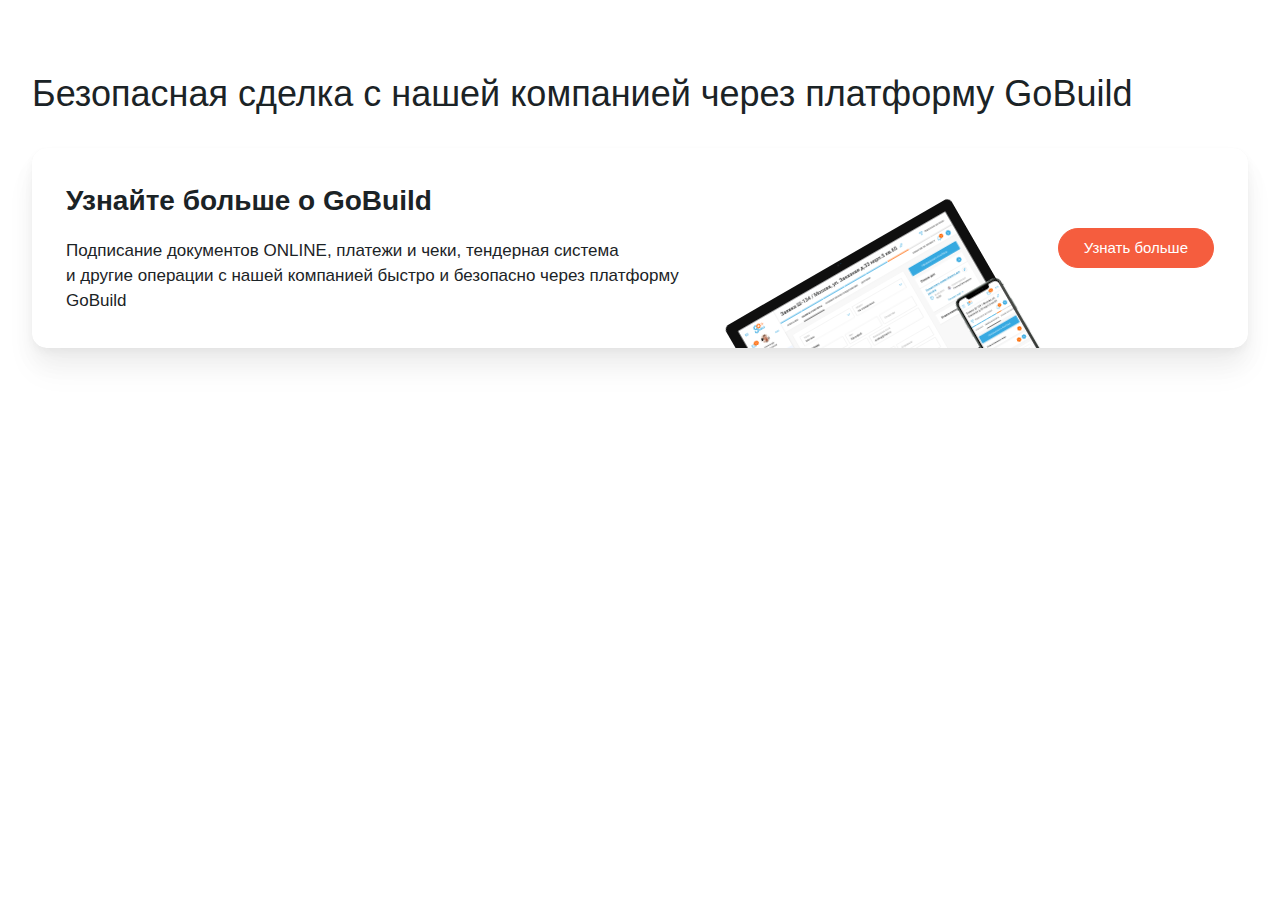
==== secure-transaction-block.html @ dac227fa "ver-0" ====
<!DOCTYPE html>
<html lang="ru">
<head>
	<meta charset="utf-8">
	<meta name="viewport" content="width=device-width, initial-scale=1">	
    <link rel="stylesheet" href="style/rf/default.css">	
	<link rel="stylesheet" href="style/rf/style.css">	
	<title></title>
</head>
<body>
	<div class="main">
        <div class="inner">
            <!-- Безопасная сделка. Блок для главной страницы -->
            <section class="secure-transaction">
                <h2>Безопасная сделка с нашей компанией через платформу GoBuild</h2>
                <div class="secure-transaction-list shadowed">
                    <div>
                        <h3>Узнайте больше о GoBuild</h3>
                        <div class="secure-transaction-list-text">
                            Подписание документов ONLINE, платежи и чеки, тендерная система и другие операции с нашей компанией быстро и безопасно через платформу GoBuild
                        </div>
                    </div>
                    <div class="secure-transaction-list__img"></div>
                    <a class="secure-transaction-list__button button button-40" href="#calc">Узнать больше</a>
                </div>
             </section>             
        </div>
    </div>  
</body>
</html>
---- style/rf/default.css ----
/* # sourceMappingURL=reset.css.map */

html, body, div, span, object, iframe, h1, h2, h3, h4, h5, h6, p, blockquote, pre, abbr, address, cite, code, del, dfn, em, img, ins, kbd, q, samp, small, strong, var, b, i, dl, dt, dd, ol, ul, li, fieldset, form, label, legend, table, caption, tbody, tfoot, thead, tr, th, td, article, aside, canvas, details, figcaption, figure, footer, header, hgroup, menu, nav, section, summary, time, mark, audio, video {
  margin: 0;
  padding: 0;
  border: 0;
  outline: 0;
  font-size: 100%;
  vertical-align: baseline;
  background: transparent;
  box-sizing: border-box;
}

article, aside, details, figcaption, figure, footer, header, hgroup, menu, nav, section {
  display: block;
}

input[type="button"] {
   -webkit-appearance:none;
   appearance: none;
}

nav ul {
  list-style: none;
}

blockquote, q {
  quotes: none;
}

blockquote:before, blockquote:after, q:before, q:after {
  content: "";
  content: none;
}

a {
  margin: 0;
  padding: 0;
  font-size: 100%;
  vertical-align: baseline;
  background: transparent;
}

ins {
  background-color: #ff9;
  color: #000;
  text-decoration: none;
}

mark {
  background-color: #ff9;
  color: #000;
  font-style: italic;
  font-weight: bold;
}

del {
  text-decoration: line-through;
}

abbr[title], dfn[title] {
  border-bottom: 1px dotted;
  cursor: help;
}

table {
  border-collapse: collapse;
  border-spacing: 0;
}

hr {
  display: block;
  height: 1px;
  border: 0;
  border-top: 1px solid #cccccc;
  margin: 1em 0;
  padding: 0;
}

input, select {
  vertical-align: middle;
}

/*# sourceMappingURL=reset.css.map */
@font-face {
  font-family: "Gilroy";
  src: url("fonts/Gilroy-ExtraBold.eot");
  src: local("Gilroy ExtraBold"), local("Gilroy-ExtraBold"), url("fonts/Gilroy-ExtraBold.eot?#iefix") format("embedded-opentype"), url("fonts/Gilroy-ExtraBold.woff") format("woff"), url("fonts/Gilroy-ExtraBold.ttf") format("truetype");
  font-weight: 800;
  font-style: normal;
}
@font-face {
  font-family: "Gilroy";
  src: url("fonts/Gilroy-Heavy.eot");
  src: local("Gilroy Heavy"), local("Gilroy-Heavy"), url("fonts/Gilroy-Heavy.eot?#iefix") format("embedded-opentype"), url("fonts/Gilroy-Heavy.woff") format("woff"), url("fonts/Gilroy-Heavy.ttf") format("truetype");
  font-weight: 900;
  font-style: normal;
}
@font-face {
  font-family: "Gilroy";
  src: url("fonts/Gilroy-LightItalic.eot");
  src: local("Gilroy Light Italic"), local("Gilroy-LightItalic"), url("fonts/Gilroy-LightItalic.eot?#iefix") format("embedded-opentype"), url("fonts/Gilroy-LightItalic.woff") format("woff"), url("fonts/Gilroy-LightItalic.ttf") format("truetype");
  font-weight: 300;
  font-style: italic;
}
@font-face {
  font-family: "Gilroy";
  src: url("fonts/Gilroy-ThinItalic.eot");
  src: local("Gilroy Thin Italic"), local("Gilroy-ThinItalic"), url("fonts/Gilroy-ThinItalic.eot?#iefix") format("embedded-opentype"), url("fonts/Gilroy-ThinItalic.woff") format("woff"), url("fonts/Gilroy-ThinItalic.ttf") format("truetype");
  font-weight: 100;
  font-style: italic;
}
@font-face {
  font-family: "Gilroy";
  src: url("fonts/Gilroy-BlackItalic.eot");
  src: local("Gilroy Black Italic"), local("Gilroy-BlackItalic"), url("fonts/Gilroy-BlackItalic.eot?#iefix") format("embedded-opentype"), url("fonts/Gilroy-BlackItalic.woff") format("woff"), url("fonts/Gilroy-BlackItalic.ttf") format("truetype");
  font-weight: 900;
  font-style: italic;
}
@font-face {
  font-family: "Gilroy";
  src: url("fonts/Gilroy-BoldItalic.eot");
  src: local("Gilroy Bold Italic"), local("Gilroy-BoldItalic"), url("fonts/Gilroy-BoldItalic.eot?#iefix") format("embedded-opentype"), url("fonts/Gilroy-BoldItalic.woff") format("woff"), url("fonts/Gilroy-BoldItalic.ttf") format("truetype");
  font-weight: bold;
  font-style: italic;
}
@font-face {
  font-family: "Gilroy";
  src: url("fonts/Gilroy-SemiBold.eot");
  src: local("Gilroy SemiBold"), local("Gilroy-SemiBold"), url("fonts/Gilroy-SemiBold.eot?#iefix") format("embedded-opentype"), url("fonts/Gilroy-SemiBold.woff") format("woff"), url("fonts/Gilroy-SemiBold.ttf") format("truetype");
  font-weight: 600;
  font-style: normal;
}
@font-face {
  font-family: "Gilroy";
  src: url("fonts/Gilroy-UltraLightItalic.eot");
  src: local("Gilroy UltraLight Italic"), local("Gilroy-UltraLightItalic"), url("fonts/Gilroy-UltraLightItalic.eot?#iefix") format("embedded-opentype"), url("fonts/Gilroy-UltraLightItalic.woff") format("woff"), url("fonts/Gilroy-UltraLightItalic.ttf") format("truetype");
  font-weight: 200;
  font-style: italic;
}
@font-face {
  font-family: "Gilroy";
  src: url("fonts/Gilroy-SemiBoldItalic.eot");
  src: local("Gilroy SemiBold Italic"), local("Gilroy-SemiBoldItalic"), url("fonts/Gilroy-SemiBoldItalic.eot?#iefix") format("embedded-opentype"), url("fonts/Gilroy-SemiBoldItalic.woff") format("woff"), url("fonts/Gilroy-SemiBoldItalic.ttf") format("truetype");
  font-weight: 600;
  font-style: italic;
}
@font-face {
  font-family: "Gilroy";
  src: url("fonts/Gilroy-Light.eot");
  src: local("Gilroy Light"), local("Gilroy-Light"), url("fonts/Gilroy-Light.eot?#iefix") format("embedded-opentype"), url("fonts/Gilroy-Light.woff") format("woff"), url("fonts/Gilroy-Light.ttf") format("truetype");
  font-weight: 300;
  font-style: normal;
}
@font-face {
  font-family: "Gilroy";
  src: url("fonts/Gilroy-MediumItalic.eot");
  src: local("Gilroy Medium Italic"), local("Gilroy-MediumItalic"), url("fonts/Gilroy-MediumItalic.eot?#iefix") format("embedded-opentype"), url("fonts/Gilroy-MediumItalic.woff") format("woff"), url("fonts/Gilroy-MediumItalic.ttf") format("truetype");
  font-weight: 500;
  font-style: italic;
}
@font-face {
  font-family: "Gilroy";
  src: url("fonts/Gilroy-ExtraBoldItalic.eot");
  src: local("Gilroy ExtraBold Italic"), local("Gilroy-ExtraBoldItalic"), url("fonts/Gilroy-ExtraBoldItalic.eot?#iefix") format("embedded-opentype"), url("fonts/Gilroy-ExtraBoldItalic.woff") format("woff"), url("fonts/Gilroy-ExtraBoldItalic.ttf") format("truetype");
  font-weight: 800;
  font-style: italic;
}
@font-face {
  font-family: "Gilroy";
  src: url("fonts/Gilroy-Regular.eot");
  src: local("Gilroy Regular"), local("Gilroy-Regular"), url("fonts/Gilroy-Regular.eot?#iefix") format("embedded-opentype"), url("fonts/Gilroy-Regular.woff") format("woff"), url("fonts/Gilroy-Regular.ttf") format("truetype");
  font-weight: normal;
  font-style: normal;
}
@font-face {
  font-family: "Gilroy";
  src: url("fonts/Gilroy-HeavyItalic.eot");
  src: local("Gilroy Heavy Italic"), local("Gilroy-HeavyItalic"), url("fonts/Gilroy-HeavyItalic.eot?#iefix") format("embedded-opentype"), url("fonts/Gilroy-HeavyItalic.woff") format("woff"), url("fonts/Gilroy-HeavyItalic.ttf") format("truetype");
  font-weight: 900;
  font-style: italic;
}
@font-face {
  font-family: "Gilroy";
  src: url("fonts/Gilroy-Medium.eot");
  src: local("Gilroy Medium"), local("Gilroy-Medium"), url("fonts/Gilroy-Medium.eot?#iefix") format("embedded-opentype"), url("fonts/Gilroy-Medium.woff") format("woff"), url("fonts/Gilroy-Medium.ttf") format("truetype");
  font-weight: 500;
  font-style: normal;
}
@font-face {
  font-family: "Gilroy";
  src: url("fonts/Gilroy-RegularItalic.eot");
  src: local("Gilroy Regular Italic"), local("Gilroy-RegularItalic"), url("fonts/Gilroy-RegularItalic.eot?#iefix") format("embedded-opentype"), url("fonts/Gilroy-RegularItalic.woff") format("woff"), url("fonts/Gilroy-RegularItalic.ttf") format("truetype");
  font-weight: normal;
  font-style: italic;
}
@font-face {
  font-family: "Gilroy";
  src: url("fonts/Gilroy-UltraLight.eot");
  src: local("Gilroy UltraLight"), local("Gilroy-UltraLight"), url("fonts/Gilroy-UltraLight.eot?#iefix") format("embedded-opentype"), url("fonts/Gilroy-UltraLight.woff") format("woff"), url("fonts/Gilroy-UltraLight.ttf") format("truetype");
  font-weight: 200;
  font-style: normal;
}
@font-face {
  font-family: "Gilroy";
  src: url("fonts/Gilroy-Bold.eot");
  src: local("Gilroy Bold"), local("Gilroy-Bold"), url("fonts/Gilroy-Bold.eot?#iefix") format("embedded-opentype"), url("fonts/Gilroy-Bold.woff") format("woff"), url("fonts/Gilroy-Bold.ttf") format("truetype");
  font-weight: bold;
  font-style: normal;
}
@font-face {
  font-family: "Gilroy";
  src: url("fonts/Gilroy-Thin.eot");
  src: local("Gilroy Thin"), local("Gilroy-Thin"), url("fonts/Gilroy-Thin.eot?#iefix") format("embedded-opentype"), url("fonts/Gilroy-Thin.woff") format("woff"), url("fonts/Gilroy-Thin.ttf") format("truetype");
  font-weight: 100;
  font-style: normal;
}
@font-face {
  font-family: "Gilroy";
  src: url("fonts/Gilroy-Black.eot");
  src: local("Gilroy Black"), local("Gilroy-Black"), url("fonts/Gilroy-Black.eot?#iefix") format("embedded-opentype"), url("fonts/Gilroy-Black.woff") format("woff"), url("fonts/Gilroy-Black.ttf") format("truetype");
  font-weight: 900;
  font-style: normal;
}
.t-arrow-down {
  cursor: pointer;
}
.t-arrow-down:after {
  content: url("images/arrow-down.svg");
  margin-left: 8px;
  position: relative;
  top: -1px;
  display: inline-block;
  zoom: 1;
  *display: inline;
  transition: 0.4s;
}
.t-arrow-down:hover:after {
  transform: rotate(180deg);
  top: 1px;
}

body,
html {
  height: 100%;
  background: #fff;
  font-family: "Gilroy", Arial, sans-serif;
  font-weight: 500;
  font-size: 17px;
  line-height: 25px;
  color: #1B2326;
  min-width: 360px;
}
@media (max-width: 767px) {
  body,
html {
    font-size: 15px;
    line-height: 25px;
  }
}

html {
  height: 100%;
}

body {
  display: flex;
  flex-direction: column;
  height: 100%;
}

p {
  margin-bottom: 15px;
}

svg {
  display: inline-block;
  width: 30px;
  height: 30px;
  vertical-align: middle;
}

input,
textarea {
  padding: 19px 15px;
  border-radius: 4px;
}

input[type=text],
input[type=email],
input[type=tel],
input[type=password],
textarea {
  padding: 12px 0 17px 0;
  font-family: "Gilroy", Arial, sans-serif;
  font-weight: 500;
  font-size: 17px;
  line-height: 25px;
  border: 0;
  border-bottom: 1px solid #E2E2E2;
  box-sizing: border-box;
  background: transparent;
  border-radius: 0;
  outline: none;
}
@media (max-width: 767px) {
  input[type=text],
input[type=email],
input[type=tel],
input[type=password],
textarea {
    font-size: 15px;
  }
}
input[type=text]:focus,
input[type=email]:focus,
input[type=tel]:focus,
input[type=password]:focus,
textarea:focus {
  border-color: #72CFEC;
}
input[type=text].dirty,
input[type=email].dirty,
input[type=tel].dirty,
input[type=password].dirty,
textarea.dirty {
  padding-top: 23px;
  padding-bottom: 6px;
}
@media (max-width: 767px) {
  input[type=text].dirty,
input[type=email].dirty,
input[type=tel].dirty,
input[type=password].dirty,
textarea.dirty {
    padding-top: 26px;
    padding-bottom: 7px;
  }
}

input::-webkit-input-placeholder,
textarea::-webkit-input-placeholder {
  opacity: 0.7;
}

input:-moz-placeholder,
textarea:-moz-placeholder {
  opacity: 0.7;
}

a {
  transition: 0.4s;
  text-decoration: none;
  color: #2B2E33;
}
a:hover {
  text-decoration: none;
  color: #0F6986;
}

svg {
  transition: 0.4s;
}

h2, h1 {
  font-weight: 500;
  font-size: 36px;
  line-height: 48px;
}

h1 {
  margin-bottom: 40px;
}
@media (max-width: 1023px) {
  h1 {
    font-size: 28px;
    line-height: 35px;
    margin-bottom: 20px;
  }
}
@media (max-width: 767px) {
  h1 {
    font-weight: 600;
    font-size: 20px;
    line-height: 30px;
    margin-bottom: 20px;
  }
}

h2 {
  margin-bottom: 30px;
}
@media (max-width: 1023px) {
  h2 {
    font-weight: 400;
    font-size: 28px;
    line-height: 35px;
  }
}
@media (max-width: 767px) {
  h2 {
    font-weight: 600;
    font-size: 20px;
    line-height: 30px;
    margin-bottom: 15px;
  }
}

h3 {
  font-size: 28px;
  line-height: 35px;
  font-weight: 600;
  margin-bottom: 20px;
}
@media (max-width: 1023px) {
  h3 {
    font-size: 20px;
    line-height: 35px;
  }
}
@media (max-width: 767px) {
  h3 {
    font-size: 18px;
    line-height: 25px;
    margin-bottom: 10px;
  }
}

strong {
  font-weight: 500;
}

label {
  cursor: pointer;
}

.radio-block {
  float: left;
  width: 50%;
  box-sizing: border-box;
}
.radio-block input,
.radio-block .radioArea {
  display: none;
}
.radio-block label {
  background: #FFFFFF;
  border: 1px solid #E6E6E6;
  box-sizing: border-box;
  height: 55px;
  display: block;
  padding: 10px 30px;
}
.radio-block:first-child label {
  -webkit-border-radius: 100px 0 0 100px;
  -moz-border-radius: 100px 0 0 100px;
  -ms-border-radius: 100px 0 0 100px;
  border-radius: 100px 0 0 100px;
  border-right: 0;
}
.radio-block:last-child label {
  -webkit-border-radius: 0 100px 100px 0;
  -moz-border-radius: 0 100px 100px 0;
  -ms-border-radius: 0 100px 100px 0;
  border-radius: 0 100px 100px 0;
}
section {
  margin: 90px 0;
}
@media (max-width: 1379px) {
  section {
    margin: 70px 0;
  }
}
@media (max-width: 1023px) {
  section {
    margin: 50px 0;
  }
}
@media (max-width: 767px) {
  section {
    margin: 40px 0;
  }
}

.icon:before {
  content: "";
  display: inline-block;
  width: 10px;
  height: 20px;
  background-repeat: no-repeat;
  background-position: left center;
}

.icon-svg {
  fill: #0F6986;
}
.icon-svg__soc {
  width: 25px;
  height: 25px;
}
.icon-svg__soc-tg:hover {
  fill: #25a3e1;
}
.icon-svg__soc-wa:hover {
  fill: #0fca6d;
}
.icon-svg__cab {
  width: 18px;
  height: 19px;
  margin-right: 12px;
}
.icon-svg__phone {
  width: 20px;
  height: 18px;
  margin-right: 7px;
}
.icon-svg__check {
  width: 20px;
  height: 16px;
}
.icon-svg__close {
  width: 20px;
  height: 20px;
}
.icon-svg__burger {
  width: 30px;
  height: 18px;
}

.icon-more {
  stroke: #0F6986;
  width: 14px;
  height: 10px;
  margin-left: 10px;
  vertical-align: inherit;
}

.icon-menu:after {
  content: "";
  display: inline-block;
  width: 10px;
  height: 6px;
  margin-left: 10px;
  transition: 0.4s;
  background-image: url("data:image/svg+xml;charset=UTF-8,%3csvg width='10' height='6' viewBox='0 0 10 6' fill='none' xmlns='http://www.w3.org/2000/svg'%3e%3cpath d='M1 1L5 5L9 1' stroke='%232B2E33' stroke-width='2' stroke-linecap='round' stroke-linejoin='round'/%3e%3c/svg%3e ");
  vertical-align: middle;
}
.icon-menu:hover:after {
  transform: rotate(180deg);
  background-image: url("data:image/svg+xml;charset=UTF-8,%3csvg width='10' height='6' viewBox='0 0 10 6' fill='none' xmlns='http://www.w3.org/2000/svg'%3e%3cpath d='M1 1L5 5L9 1' stroke='%230F6986' stroke-width='2' stroke-linecap='round' stroke-linejoin='round'/%3e%3c/svg%3e ");
}

.icon-norma-4 {
  height: 23px;
}
.icon-norma-5 {
  height: 18px;
}
.icon-norma-8 {
  height: 23px;
}

/*all*/
.outtaHere {
  position: absolute;
  left: -3000px;
}



.form-list .outtaHere[type="checkbox"], .outtaHere[type="checkbox"], .form-list .outtaHere[type="radio"], .outtaHere[type="radio"] {
    position: absolute;
    z-index: -10;
    left: 0;
    width: 10px;
    padding:0;
    -webkit-appearance:none;
    appearance: none;
}


    

span.left, span.center, .selectArea a, .checkboxArea, .radioArea {
  display: inline-block;
  *display: inline;
  zoom: 1;
  vertical-align: top;
  box-sizing: border-box;
}

/*select*/
.selectArea {
  display: inline-block;
  zoom: 1;
  *display: inline;
  text-align: center;
  color: #4a4a4a;
  position: relative;
  font-size: 15px;
  background: #ffffff;
  border: solid 1px #e6e6e6;
  border-radius: 3px;
  min-width: 100px;
}

a.selectButton, span.left {
  height: 27px;
  position: absolute;
  top: 0;
}

a.selectButton {
  width: 18px;
  height: 100%;
  right: 14px;
  background: url(images/select.svg) no-repeat center center;
}

.bt {
  text-align: left;
  cursor: pointer;
  line-height: 19px;
  padding: 32px 16px 7px 16px;
  font-size: 14px;
  border-radius: 4px;
}
@media (max-width: 767px) {
  .bt {
    padding-top: 25px;
    padding-bottom: 6px;
    font-size: 13px;
    color: #1B2326;
  }
}

/*option*/
.optionsDivVisible {
  z-index: 999;
}

.select-center {
  box-shadow: 0px 7px 10px 0px rgba(0, 0, 0, 0.2);
  font-size: 15px;
  padding: 10px 3px 5px 3px;
  background: #fff;
  -webkit-border-radius: 3px;
  -moz-border-radius: 3px;
  -ms-border-radius: 3px;
  border-radius: 3px;
}
.select-center ul {
  padding: 0;
}
.select-center ul > li {
  padding: 3px 17px;
  margin-bottom: 5px;
}
@media (max-width: 767px) {
  .select-center ul > li {
    padding: 3px 10px;
    font-size: 13px;
  }
}
.select-center ul > li:before {
  content: "";
  display: none;
}

.select-center a {
  line-height: 18px;
  color: #2a2a2a;
  text-decoration: none;
  display: block;
}

.select-center a:hover {
  color: #008ac1;
}

.radioArea, .checkboxArea {
  width: 20px;
  cursor: pointer;
  background: #fff;
  margin-right: 10px;
}

/*checkbox*/
.checkboxArea {
  height: 20px;
  width: 20px;
  border: 1px solid #DAD8D8;
  background-color: #fff;
  box-sizing: border-box;
  -webkit-border-radius: 2px;
  -moz-border-radius: 2px;
  -ms-border-radius: 2px;
  border-radius: 2px;
}

.checkboxAreaChecked {
  position: relative;
  background-image: url("images/check.svg");
  background-position: 50% 50%;
  background-repeat: no-repeat;
  border: 0;
}

/*radio*/
.radioArea {
  width: 20px;
  height: 20px;
  border-radius: 100%;
  border: 1px solid #DADADA;
}

.radioAreaChecked {
  position: relative;
  border: solid 6px #1465C8;
}

.wrapper {
  width: 100%;
  display: flex;
  flex-direction: column;
  height: 100%;
}

.inner {
  width: 100%;
  margin: 0 auto;
  padding: 0 75px;
  box-sizing: border-box;
  max-width: 1440px;
}
@media (max-width: 1379px) {
  .inner {
    padding: 0 32px;
  }
}
@media (max-width: 1023px) {
  .inner {
    padding: 0 28px;
  }
}
@media (max-width: 767px) {
  .inner {
    padding: 0 20px;
  }
}

.inner-wide {
  width: 100%;
  max-width: 1600px;
  margin: 0 auto;
  position: relative;
  padding: 0;
}

.inner-narrow {
  width: 85%;
  min-width: 1000px;
}

.inner-full {
  max-width: 10000px;
  padding: 0 35px;
}

.inner-slim {
  max-width: 630px;
  padding: 0;
}

.inner-primary {
  padding-top: 11px;
  padding-bottom: 50px;
}

.main {
  flex: 1 0 auto;
}

footer {
  flex: 0 0 auto;
}

.overlay {
  position: fixed;
  top: 0;
  left: 0;
  bottom: 0;
  right: 0;
  background-color: rgba(0, 0, 0, 0.3);
  text-align: center;
  display: none;
  z-index: 10;
}
.overlay .l-flex {
  height: 100%;
  width: 100%;
}
.overlay-callback .popup {
  width: 500px;
}

.popup {
  max-height: 90%;
  overflow-y: auto;
}

.popup {
  text-align: left;
  background: #fff;
  max-width: 100%;
  box-shadow: 0px 16px 24px rgba(0, 0, 0, 0.06), 0px 2px 6px rgba(0, 0, 0, 0.04), 0px 0px 2px rgba(0, 0, 0, 0.05);
  border-radius: 10px;
  position: relative;
  width: 886px;
}
@media (max-width: 1023px) {
  .popup {
    max-width: 90%;
  }
}
.popup-header {
  font-weight: 700;
  font-size: 23px;
  line-height: 30px;
  padding: 28px 40px;
}
@media (max-width: 767px) {
  .popup-header {
    padding: 15px 20px;
    font-size: 16px;
  }
}
.popup-close {
  position: absolute;
  right: 14px;
  top: 14px;
}
.popup-body {
  padding: 4px 30px 35px 30px;
}
.popup-body_nopadding {
  padding: 0;
}

.l-nols {
  padding: 0;
  margin: 0;
  list-style: none;
}
.l-nols li:before {
  display: none;
  content: "";
  padding: 0;
}

.l-horizontal > * {
  display: inline-block;
  zoom: 1;
  *display: inline;
  padding: 0 20px 0 0;
  margin: 0;
}

.l-right {
  float: right;
}
.l-right :last-child {
  padding-right: 0;
}

.l-left > :first-child {
  padding-left: 0;
}

.l-grid {
  display: grid;
}

.l-table,
.l-preparent-table > * > * > * {
  display: table;
}
.l-table > *,
.l-preparent-table > * > * > * > * {
  display: table-cell;
  vertical-align: middle;
}

.l-table-with-rows {
  display: table;
  width: 100%;
}
.l-table-with-rows > div {
  display: table-row;
}
.l-table-with-rows > div > * {
  display: table-cell;
}

.l-w100 {
  width: 100%;
}

.l-expand li {
  position: relative;
}
.l-expand > li > ul {
  display: none;
  position: absolute;
  z-index: 1000;
}
.l-expand > li:hover > ul {
  display: block;
}

.l-grid > *.l-w100 {
  width: 100%;
}

.l-grid > *.l-w50 {
  width: 50%;
}

.l-grid > *.l-w33 {
  width: 33.33%;
}

.l-grid > *.l-w25 {
  width: 25%;
}

.l-2-col {
  display: grid;
  grid-template-columns: repeat(2, 1fr);
}

.l-2-col .l-w100 {
  grid-column: 1 / 3;
}

.l-3-col {
  display: grid;
  grid-template-columns: repeat(3, 1fr);
}

.l-3-col .l-w100 {
  grid-column: 1 / 4;
}

.l-4-col {
  display: grid;
  grid-template-columns: repeat(4, 1fr);
}

.l-4-col .l-w100 {
  grid-column: 1 / 5;
}

.l-5-col {
  display: grid;
  grid-template-columns: repeat(5, 1fr);
}

.l-5-col  .l-w100 {
  display: grid;
  grid-column: 1 / 6;
}

@media (max-width: 767px) {
  .l-2-col, .l-3-col, .l-4-col, .l-5-col {
    grid-template-columns: 1fr;
  }


  .l-2-col .l-w100, .l-3-col .l-w100, .l-4-col .l-w100, .l-5-col .l-w100 {
     grid-column: 1 / 2;
  }

}
.l-vertical-fix {
  display: inline-block;
  zoom: 1;
  *display: inline;
  height: 100%;
  width: 0px;
  vertical-align: middle;
}

.l-center {
  text-align: center;
}

.l-ovf {
  overflow: hidden;
}

.l-clr {
  clear: both;
}

.l-h1 {
  height: 1px;
}

.l-tabs {
  font-size: 0;
}
.l-tabs > li {
  font-size: 15px;
  display: inline-block;
  zoom: 1;
  *display: inline;
  margin: 0;
}

.tab-content {
  display: none;
}

.tab-content-active {
  display: block;
}

.l-nowrap {
  white-space: nowrap;
}

.l-w25 {
  width: 25%;
  padding-right: 10px;
}

.l-w35 {
  width: 35%;
  padding-right: 10px;
}

.l-top > * {
  vertical-align: top;
}

.l-abs {
  position: absolute;
}

.l-relative {
  position: relative;
}

.l-flex {
  display: -webkit-flex;
  -webkit-justify-content: center;
  -webkit-align-items: center;
  display: flex;
  justify-content: center;
  align-items: center;
}

.l-flex-left {
  -webkit-justify-content: left;
  justify-content: left;
}

.l-half {
  float: left;
  width: 50%;
  box-sizing: border-box;
}

.l-2-columns {
  -webkit-column-count: 2;
  -moz-column-count: 2;
  column-count: 2;
  -webkit-column-gap: 80px;
  -moz-column-gap: 80px;
  column-gap: 80px;
}
@media (max-width: 1550px) {
  .l-2-columns {
    -webkit-column-gap: 60px;
    -moz-column-gap: 60px;
    column-gap: 60px;
  }
}
@media (max-width: 1379px) {
  .l-2-columns {
    -webkit-column-gap: 40px;
    -moz-column-gap: 40px;
    column-gap: 40px;
  }
}
@media (max-width: 1023px) {
  .l-2-columns {
    -webkit-column-gap: 20px;
    -moz-column-gap: 20px;
    column-gap: 20px;
  }
}
@media (max-width: 767px) {
  .l-2-columns {
    -webkit-column-gap: 0px;
    -moz-column-gap: 0px;
    column-gap: 0px;
    -webkit-column-count: 1;
    -moz-column-count: 1;
    column-count: 1;
  }
}

.tablet-show,
.phone-show,
.full-only-inline {
  display: none;
}

@media (max-width: 1023px) {
  .tablet-show {
    display: block;
  }
}
@media (max-width: 767px) {
  .phone-show {
    display: inline-block;
    zoom: 1;
    *display: inline;
  }
}
.section {
  padding: 90px 0;
}
@media (max-width: 1379px) {
  .section {
    padding: 60px 0;
  }
}
@media (max-width: 767px) {
  .section {
    padding: 50px 0;
  }
}

.editor {
  margin: 10px 0;
}
.editor ul > li {
  margin-bottom: 10px;
}

.l-align-right {
  text-align: right;
}

.form-wrapper {
  margin-left: -10px;
}

.form-list {
  list-style: none;
  margin-bottom: 20px;
}
.form-list input,
.form-list textarea,
.form-list .selectArea {
  width: 100%;
}
.form-list > li {
  position: relative;
  margin-bottom: 10px;
}
.form-list .note {
  left: 0;
}

.shadowed {
  box-shadow: 0px 24px 32px rgba(0, 0, 0, 0.04), 0px 16px 24px rgba(0, 0, 0, 0.04), 0px 4px 8px rgba(0, 0, 0, 0.04), 0px 0px 1px rgba(0, 0, 0, 0.04);
  border-radius: 15px;
}

.white-popup {
  border-radius: 15px;
  box-shadow: 0px 24px 32px rgba(0, 0, 0, 0.04), 0px 16px 24px rgba(0, 0, 0, 0.04), 0px 4px 8px rgba(0, 0, 0, 0.04), 0px 0px 1px rgba(0, 0, 0, 0.04), 0px -6px 12px rgba(0, 0, 0, 0.04);
  position: absolute;
  transition: 0.4s;
  padding: 30px;
  z-index: 10;
  background: #fff;
  min-width: 200px;
  top: 100%;
  margin-top: 20px;
  list-style: none;
}
.white-popup:before {
  content: "";
  position: absolute;
  top: -20px;
  left: 30px;
  border: 10px solid transparent;
  border-bottom: 10px solid #fff;
}
.white-popup:after {
  content: "";
  position: absolute;
  top: -20px;
  left: 0;
  right: 0;
  height: 20px;
}

.note {
  position: absolute;
  font-size: 13px;
  color: #868686;
  top: 0px;
  left: 0;
}

.agreement {
  font-size: 13px;
  line-height: 20px;
  margin: 30px 0 0 0;
  padding-bottom: 10px;
  padding-left: 30px;
  position: relative;
}
.agreement a {
  text-decoration: solid underline rgba(0, 0, 0, 0.4);
}
.agreement a:hover {
  text-decoration: none;
}
.agreement .checkboxArea {
  position: absolute;
  left: 0px;
}

.checkbox {
  display: inline-block;
  margin-right: 25px;
  font-size: 15px;
  margin-bottom: 15px;
  position:relative;
}
.checkbox > label, .checkbox > .checkboxArea {
  vertical-align: middle;
}
@media (max-width: 1379px) {
  .checkbox {
    margin-right: 20px;
    margin-bottom: 10px;
  }
}

.video-wrapper iframe {
  width: 100%;
}

.arrow-list {
  list-style: none;
}
.arrow-list > li {
  padding-left: 20px;
  position: relative;
  margin-bottom: 5px;
}
.arrow-list > li:before {
  content: url("images/arrow.svg");
  display: block;
  width: 10px;
  height: 10px;
  position: absolute;
  left: 0;
  top: 1px;
}

.check-list > li:before, .text-cols .check-list > li:before {
  content: "";
  background-image: url("data:image/svg+xml;charset=UTF-8,%3csvg width='16' height='17' viewBox='0 0 16 17' fill='none' xmlns='http://www.w3.org/2000/svg'%3e%3cpath d='M1 10.8571L6.09091 16L15 7' stroke='%230F6986' stroke-width='2' stroke-linecap='round' stroke-linejoin='round'/%3e%3c/svg%3e ");
  width: 20px;
  height: 20px;
  background-color: transparent;
  background-repeat: no-repeat;
  top: 4px;
  left: 0px;
}

.button {
  line-height: 48px;
  font-size: 15px;
  color: #fff;
  background: #F55D3E;
  border: 1px solid #F55D3E;
  -webkit-border-radius: 30px;
  -moz-border-radius: 30px;
  -ms-border-radius: 30px;
  border-radius: 30px;
  text-decoration: none;
  cursor: pointer;
  padding: 0px 30px;
  text-align: center;
  box-sizing: border-box;
  display: inline-block;
  zoom: 1;
  *display: inline;
  outline: none;
  position: relative;
  transition: 0.4s;
}
.button:hover {
  color: #fff;
  background: #e14525;
  border: 1px solid #e14525;
  text-decoration: none;
}
.button-white {
  background-color: #fff;
  color: #333333;
  border-color: #fff;
}
.button-white:hover {
  background-color: #0F6986;
  border-color: #0F6986;
}
.button-transparent {
  border-color: #e2e2e2;
  background: #fff;
  color: #2B2E33;
}
.button-transparent:hover {
  background: #fff;
  border-color: #0F6986;
  color: #0F6986;
}
.button-blue {
  background: #72CFEC;
  border-color: #72CFEC;
  color: #fff;
}
.button-blue:hover {
  background: #0F6986;
  border-color: #0F6986;
  color: #fff;
}
.button-40 {
  padding: 0 25px;
  line-height: 38px;
  font-size: 15px;
}

/**
 * Owl Carousel v2.2.0
 * Copyright 2013-2016 David Deutsch
 * Licensed under MIT (https://github.com/OwlCarousel2/OwlCarousel2/blob/master/LICENSE)
 */
.owl-carousel, .owl-carousel .owl-item {
  -webkit-tap-highlight-color: transparent;
  position: relative;
}

.owl-carousel {
  display: none;
  width: 100%;
  z-index: 1;
}

.owl-carousel .owl-stage {
  position: relative;
  -ms-touch-action: pan-Y;
}

.owl-carousel .owl-stage:after {
  content: ".";
  display: block;
  clear: both;
  visibility: hidden;
  line-height: 0;
  height: 0;
}

.owl-carousel .owl-stage-outer {
  position: relative;
  overflow: hidden;
  -webkit-transform: translate3d(0, 0, 0);
}

.owl-carousel .owl-item {
  min-height: 1px;
  float: left;
  -webkit-backface-visibility: hidden;
  -webkit-touch-callout: none;
}

.owl-carousel .owl-dots.disabled, .owl-carousel .owl-nav.disabled {
  display: none;
}

.no-js .owl-carousel, .owl-carousel.owl-loaded {
  display: block;
}

.owl-carousel .owl-dot, .owl-carousel .owl-nav .owl-next, .owl-carousel .owl-nav .owl-prev {
  cursor: pointer;
  cursor: hand;
  -webkit-user-select: none;
  -khtml-user-select: none;
  -moz-user-select: none;
  -ms-user-select: none;
  user-select: none;
}

.owl-prev {
transform: scale(-1, 1);
}

.owl-carousel.owl-loading {
  opacity: 0;
  display: block;
}

.owl-carousel.owl-hidden {
  opacity: 0;
}

.owl-carousel.owl-refresh .owl-item {
  visibility: hidden;
}

.owl-carousel.owl-drag .owl-item {
  -webkit-user-select: none;
  -moz-user-select: none;
  -ms-user-select: none;
  user-select: none;
}

.owl-carousel.owl-grab {
  cursor: move;
  cursor: grab;
}

.owl-carousel.owl-rtl {
  direction: rtl;
}

.owl-carousel.owl-rtl .owl-item {
  float: right;
}

.owl-carousel .animated {
  -webkit-animation-duration: 1s;
  animation-duration: 1s;
  -webkit-animation-fill-mode: both;
  animation-fill-mode: both;
}

.owl-carousel .owl-animated-in {
  z-index: 0;
}

.owl-carousel .owl-animated-out {
  z-index: 1;
}

.owl-carousel .fadeOut {
  -webkit-animation-name: fadeOut;
  animation-name: fadeOut;
}

@-webkit-keyframes fadeOut {
  0% {
    opacity: 1;
  }
  100% {
    opacity: 0;
  }
}
@keyframes fadeOut {
  0% {
    opacity: 1;
  }
  100% {
    opacity: 0;
  }
}
.owl-height {
  transition: height 0.5s ease-in-out;
}

.owl-carousel .owl-item .owl-lazy {
  opacity: 0;
  transition: opacity 0.4s ease;
}

.owl-carousel .owl-item img.owl-lazy {
  -webkit-transform-style: preserve-3d;
  transform-style: preserve-3d;
}

.owl-carousel .owl-video-wrapper {
  position: relative;
  height: 100%;
  background: #000;
}

.owl-carousel .owl-video-play-icon {
  position: absolute;
  height: 80px;
  width: 80px;
  left: 50%;
  top: 50%;
  margin-left: -40px;
  margin-top: -40px;
  background: url(owl.video.play.png) no-repeat;
  cursor: pointer;
  z-index: 1;
  -webkit-backface-visibility: hidden;
  transition: -webkit-transform 0.1s ease;
  transition: transform 0.1s ease;
}

.owl-carousel .owl-video-play-icon:hover {
  -webkit-transform: scale(1.3, 1.3);
  -ms-transform: scale(1.3, 1.3);
  transform: scale(1.3, 1.3);
}

.owl-carousel .owl-video-playing .owl-video-play-icon, .owl-carousel .owl-video-playing .owl-video-tn {
  display: none;
}

.owl-carousel .owl-video-tn {
  opacity: 0;
  height: 100%;
  background-position: center center;
  background-repeat: no-repeat;
  background-size: contain;
  transition: opacity 0.4s ease;
}

.owl-carousel .owl-video-frame {
  position: relative;
  z-index: 1;
  height: 100%;
  width: 100%;
}

.owl-theme .owl-dots, .owl-theme .owl-nav {
  text-align: center;
  -webkit-tap-highlight-color: transparent;
}

.owl-theme .owl-nav {
  margin-top: 10px;
}

.owl-theme .owl-nav [class*=owl-] {
  color: #FFF;
  font-size: 14px;
  margin: 5px;
  padding: 4px 7px;
  background: #D6D6D6;
  display: inline-block;
  cursor: pointer;
  border-radius: 3px;
}

.owl-theme .owl-nav [class*=owl-]:hover {
  background: #869791;
  color: #FFF;
  text-decoration: none;
}

.owl-theme .owl-nav .disabled {
  opacity: 0.5;
  cursor: default;
}

.owl-theme .owl-nav.disabled + .owl-dots {
  margin-top: 10px;
}

.owl-theme .owl-dots .owl-dot {
  display: inline-block;
  zoom: 1;
}

.owl-theme .owl-dots .owl-dot span {
  width: 10px;
  height: 10px;
  margin: 5px 7px;
  background: #D6D6D6;
  display: block;
  -webkit-backface-visibility: visible;
  transition: opacity 0.2s ease;
  border-radius: 30px;
}

.owl-theme .owl-dots .owl-dot.active span, .owl-theme .owl-dots .owl-dot:hover span {
  background: #869791;
}

.owl-dots {
  text-align: center;
  padding-top: 15px;
}

.owl-dot {
  margin: 2px;
  width: 10px;
  height: 10px;
  box-sizing: border-box;
  background: #E1E1E1;
  -webkit-border-radius: 100%;
  -moz-border-radius: 100%;
  -ms-border-radius: 100%;
  border-radius: 100%;
  display: inline-block;
  border: 0;
  position: relative;
}
.owl-dot.active {
  background: #0F6986;
}

.owl-prev, .owl-next {
  cursor: pointer;
  position: absolute;
  background-image: url("data:image/svg+xml;charset=UTF-8,%3csvg width='14' height='12' viewBox='0 0 14 12' fill='none' xmlns='http://www.w3.org/2000/svg'%3e%3cpath d='M8 1L13 6M13 6L8 11M13 6H1' stroke='%2300A8FC' stroke-width='2' stroke-linecap='round' stroke-linejoin='round'/%3e%3c/svg%3e ");
  width: 34px;
  height: 34px;
  background-color: #FFFFFF;
  -webkit-border-radius: 100%;
  -moz-border-radius: 100%;
  -ms-border-radius: 100%;
  border-radius: 100%;
  box-shadow: 0px 10px 20px rgba(0, 0, 0, 0.04), 0px 2px 6px rgba(0, 0, 0, 0.04), 0px 0px 1px rgba(0, 0, 0, 0.04);
  display: block;
  box-sizing: border-box;
  background-repeat: no-repeat;
  background-position: center;
  display: inline-block;
  zoom: 1;
  *display: inline;
}

.header {
  font-size: 15px;
  line-height: 18px;
}
@media (max-width: 1023px) {
  .header {
    padding: 22px 0;
  }
}
.header--inner {
  box-shadow: 0px 4px 8px rgba(0, 0, 0, 0.04), 0px 0px 2px rgba(0, 0, 0, 0.06), 0px 0px 1px rgba(0, 0, 0, 0.04);
  padding-bottom: 15px;
  margin-bottom: 40px;
}
@media (max-width: 1023px) {
  .header--inner {
    margin-bottom: 30px;
  }
}
@media (max-width: 767px) {
  .header--inner {
    margin-bottom: 25px;
  }
}
.header .inner {
  display: flex;
  width: 100%;
  gap: 55px;
  align-items: center;
  max-width: 1640px;
}
@media (max-width: 1379px) {
  .header .inner {
    gap: 30px;
  }
}
.header__logo {
  flex: 0 0 180px;
}
@media (max-width: 1023px) {
  .header__logo {
    flex-basis: 142px;
  }
}
.header__logo img {
  display: block;
  max-width: 100%;
}
.header__main {
  display: flex;
  flex-direction: column;
  gap: 17px;
  width: 100%;
}
.header__top {
  display: flex;
  gap: 6.5%;
  width: 100%;
  padding-top: 17px;
  align-items: center;
}
@media (max-width: 1379px) {
  .header__top {
    justify-content: space-between;
    gap: 20px;
  }
}
@media (max-width: 1023px) {
  .header__top {
    padding-top: 0;
    justify-content: flex-end;
    gap: 25px;
  }
}
@media (max-width: 767px) {
.header__top {
gap:10px;}

  .header__soc {
    
  }
}
.header__soc svg {
  margin-left: 7px;
  margin-right: 8px;
}
@media (max-width: 767px) {
.header__soc svg {
margin-left:4px;
margin-right:4px;}


 .header .header__phone {
    font-size:0;
  }

.header .header__phone  svg {
margin-right:0;
position:relative;
top:1px;
}
}
.header__cab {
  margin-left: auto;
}
@media (max-width: 1379px) {
  .header__cab {
    margin-left: 0;
  }
}
@media (max-width: 1023px) {
  .header__cab {
    display: none;
  }
}
.header__bottom {
  display: flex;
  justify-content: space-between;
  border-top: 1px solid #E2E2E2;
  padding-top: 15px;
  align-items: center;
}
@media (max-width: 1023px) {
  .header__bottom {
    display: none;
  }
}
.header__menu-first {
  display: flex;
  list-style: none;
  gap: 45px;
}
@media (max-width: 1379px) {
  .header__menu-first {
    gap: 30px;
  }
}
.header__menu-first > li.parent {
  position: relative;
}
.header__menu-second {
  display: none;
}
li:hover > .header__menu-second {
  display: block;
}
.header__menu-second li {
  margin-bottom: 10px;
}
.header__menu-second li:last-child {
  margin-bottom: 0;
}
.header__city {
  position: relative;
}
@media (max-width: 767px) {
  .header__city {
    display: none;
  }
}
.header__city-list {
  visibility: hidden;
  left: -10000px;
  opacity: 0;
  transition: opacity 0.4s;
  list-style: none;
  top: 100%;
  margin-top: 15px;
}
.header__city-list li {
  margin-bottom: 10px;
}
.header__city-list li:last-child {
  margin-bottom: 0;
}
.header__city-list li a:hover {
  color: #72CFEC;
}
.header__city--active:hover .header__city-list {
  left: -20px;
  opacity: 1;
  visibility: visible;
}
.header__city--active {
  position: relative;
  display: inline-block;
  color: #0F6986;
  cursor: pointer;
}

.banner-left, .banner__subheader, .banner__header {
  max-width: 55%;
}
@media (max-width: 1023px) {
  .banner-left, .banner__subheader, .banner__header {
    max-width: 56%;
  }
}
@media (max-width: 767px) {
  .banner-left, .banner__subheader, .banner__header {
    max-width: 100%;
  }
}

.banner {
  padding: 57px 0;
}
@media (max-width: 1379px) {
  .banner {
    padding: 43px 0;
  }
}
@media (max-width: 1023px) {
  .banner {
    padding: 17px 0;
  }
}
@media (max-width: 767px) {
  .banner {
    padding: 0;
  }
}
.banner__img {
  float: right;
  width: 40%;
  text-align: right;
  padding-right: 4%;
}
@media (max-width: 1379px) {
  .banner__img {
    padding-right: 0;
    padding-top: 10px;
  }
}
@media (max-width: 1023px) {
  .banner__img {
    padding-top: 0;
    width: 42%;
  }
}
@media (max-width: 767px) {
  .banner__img {
    float: none;
    width: 100%;
    max-width: 245px;
    margin: 0 auto 35px auto;
  }
}
.banner__img img {
  max-width: 100%;
  display: block;
}
.banner__header {
  font-weight: 700;
  font-size: 48px;
  line-height: 59px;
  padding-top: 1.5%;
  margin-bottom: 42px;
}
@media (max-width: 1379px) {
  .banner__header {
    padding-top: 0;
    margin-bottom: 27px;
    font-size: 42px;
    line-height: 52px;
  }
}
@media (max-width: 1023px) {
  .banner__header {
    font-size: 36px;
    line-height: 45px;
    padding-top: 17px;
    margin-bottom: 31px;
  }
}
@media (max-width: 767px) {
  .banner__header {
    font-size: 25px;
    line-height: 31px;
    padding-top: 0;
    margin-bottom: 20px;
  }
}
.banner__subheader {
  font-size: 24px;
  line-height: 29px;
  color: #868686;
}
@media (max-width: 1023px) {
  .banner__subheader {
    font-size: 20px;
    line-height: 25px;
  }
}
.banner__buttons {
  margin: 40px 0;
  display: flex;
  gap: 30px;
}
@media (max-width: 1379px) {
  .banner__buttons {
    margin: 30px 0;
  }
}
@media (max-width: 1023px) {
  .banner__buttons {
    gap: 20px;
    clear: both;
  }
}
@media (max-width: 767px) {
  .banner__buttons {
    flex-direction: column;
    margin: 20px 0;
    gap: 15px;
  }
}
.banner-bottom {
  background: #72CFEC;
  border-radius: 15px;
  color: #fff;
  display: flex;
  height: 105px;
  align-items: center;
  justify-content: space-between;
  margin: 25px 0;
}
@media (max-width: 1379px) {
  .banner-bottom {
    margin: 18px 0;
  }
}
@media (max-width: 767px) {
  .banner-bottom {
    flex-direction: column;
    align-items: flex-start;
    height: auto;
    padding: 20px 20px 0 25px;
    gap: 13px;
    margin: 50px 0;
  }
}
.banner-bottom__text {
  font-size: 32px;
  line-height: 39px;
  padding-left: 6%;
  max-width: 40%;
}
@media (max-width: 1379px) {
  .banner-bottom__text {
    padding-left: 3%;
  }
}
@media (max-width: 1023px) {
  .banner-bottom__text {
    font-size: 24px;
    line-height: 29px;
    padding-left: 4%;
  }
}
@media (max-width: 767px) {
  .banner-bottom__text {
    padding-left: 0;
    max-width: 100%;
    font-size: 20px;
    line-height: 25px;
  }
}
.banner-bottom__img {
  flex: 0 0 245px;
  height: 100%;
  position: relative;
}
@media (max-width: 767px) {
  .banner-bottom__img {
    flex: 0 0 auto;
    order: 3;
    height: 130px;
    width: 100%;
  }
}
.banner-bottom__img:before {
  content: "";
  position: absolute;
  left: 40px;
  width: 180px;
  height: 90px;
  bottom: 0;
  background: #0F6986;
  border-radius: 50% 50% 0 0/100% 100% 0 0;
}
.banner-bottom__img img {
  position: absolute;
  left: -20px;
  right: -20px;
  bottom: 0;
  display: block;
  max-width: 295px;
}
.banner-bottom__button {
  padding-right: 6%;
  white-space: nowrap;
}
@media (max-width: 1379px) {
  .banner-bottom__button {
    padding-right: 3%;
  }
}

.banner-inner {
  background: #F5FDFF;
  display: flex;
  justify-content: space-between;
  align-items: center;
  padding: 15px 65px;
  gap: 3%;
}
@media (max-width: 1379px) {
  .banner-inner {
    padding-left: 35px;
    padding-right: 25px;
  }
}
@media (max-width: 767px) {
  .banner-inner {
    padding: 20px;
    flex-direction: column;
    align-items: flex-start;
    gap: 10px;
  }
}
.banner-inner__header {
  font-weight: 600;
  font-size: 24px;
  line-height: 30px;
}
.banner-inner__img {
  max-height: 90px;
}
.banner-inner__text {
  max-width: 35%;
}
@media (max-width: 1023px) {
  .banner-inner__text {
    font-size: 15px;
    line-height: 25px;
  }
}
@media (max-width: 767px) {
  .banner-inner__text {
    max-width: 100%;
  }
}

.form {
  gap: 60px;
  align-items: flex-start;
}
@media (max-width: 767px) {
  .form {
    gap: 20px;
  }
}
.form--2 {
  margin-bottom: 40px;
}
@media (max-width: 1023px) {
  .form--2 {
    display: block;
    position: relative;
    gap: 30px;
  }
}
.form--2 .agreement {
  margin-bottom: 20px;
  margin-top: 20px;
}
@media (max-width: 767px) {
  .form--2 .agreement {
    margin-bottom: 10px;
    margin-bottom: 10px;
  }
}
.form--3-inner {
  padding: 80px 0;
  margin-bottom: 0;
}
@media (max-width: 1023px) {
  .form--3-inner {
    padding: 50px 0;
  }
}
@media (max-width: 767px) {
  .form--3-inner {
    padding: 30px 0;
  }
}
.form--3-inner .form-cols {
  gap: 45px;
}
.form--inner {
  padding: 45px 0;
  margin: 50px 0;
}
@media (max-width: 1023px) {
  .form--inner {
    padding: 35px 0;
    margin: 30px 0;
  }
}
@media (max-width: 767px) {
  .form--inner {
    padding: 20px 0;
    margin: 20px 0;
  }
}
.form--inner .form--1 {
  gap: 45px;
}
@media (max-width: 1379px) {
  .form--inner .form--1 {
    gap: 25px;
  }
}
.form__header {
  margin-bottom: 30px;
}
@media (max-width: 1023px) {
  .form__header {
    margin-bottom: 23px;
  }
}
@media (max-width: 767px) {
  .form__header {
    margin-bottom: 20px;
  }
}
@media (max-width: 1023px) and (min-width: 766px) {
  .form__left--2 {
    display: flex;
    align-items: flex-start;
    gap: 20px;
  }
}
@media (max-width: 1023px) and (min-width: 766px) {
  .form__left-top {
    width: 40%;
  }
}
.form__right--1 {
  margin-top: -10px;
}
.form__right--2 {
  padding: 25px 40px 40px 40px;
}
@media (max-width: 1379px) {
  .form__right--2 {
    margin-top: -25px;
  }
}
@media (max-width: 767px) {
  .form__right--2 {
    padding: 13px 20px 20px 20px;
  }
}
.form__right-header {
  font-weight: 700;
  margin-bottom: 10px;
  margin-top: 15px;
}
.form__right-list {
  gap: 25px;
}
@media (max-width: 1379px) and (min-width: 1022px) {
  .form__right-list {
    grid-template-columns: repeat(2, 1fr);
    row-gap: 0;
  }
}
@media (max-width: 767px) {
  .form__right-list {
    grid-template-columns: repeat(2, 1fr);
    row-gap: 0;
  }
}
@media (max-width: 767px) {
  .form__right-list--2 {
    grid-template-columns: 1fr;
  }
}
.form__img {
  margin-top: 50px;
  text-align: center;
}
.form__img img {
  max-width: 100%;
}
@media (max-width: 1023px) {
  .form__img--2 {
    width: 60%;
    overflow: hidden;
    margin-top: 0;
  }
  .form__img--2 img {
    width: 110%;
    max-width: 110%;
  }
}
@media (max-width: 767px) {
  .form__img--2 {
    width: auto;
    margin-left: -20px;
    margin-right: -20px;
  }
  .form__img--2 img {
    width: 100%;
    max-width: 360px;
    display: block;
    margin: 20px auto;
  }
}
.form-cols {
  align-items: center;
  padding-top: 20px;
}
@media (max-width: 1023px) {
  .form-cols--3 {
    padding-top: 0;
  }
}
.form__img--3 {
  margin-left: 11%;
}
@media (max-width: 1023px) and (min-width: 766px) {
  .form__img--3 {
    margin-left: 0;
    max-width: 280px;
  }
}
@media (max-width: 767px) {
  .form__img--3 {
    max-width: 205px;
    margin-bottom: 20px;
  }
}

.solutions-list-item {
  padding: 35px 60px 20px 40px;
  position: relative;
}
@media (max-width: 1379px) {
  .solutions-list-item {
    padding: 25px 25px 25px 30px;
  }
}
@media (max-width: 1023px) {
  .solutions-list-item {
    padding-top: 28px;
    padding-bottom: 10px;
  }
}
@media (max-width: 767px) {
  .solutions-list-item {
    padding: 20px 20px 75px 20px;
  }
}
.solutions-list-item__button {
  position: absolute;
  right: 40px;
  top: 38px;
}
@media (max-width: 1379px) {
  .solutions-list-item__button {
    top: 28px;
    right: 30px;
  }
}
@media (max-width: 767px) {
  .solutions-list-item__button {
    top: auto;
    bottom: 20px;
    right: auto;
    left: 20px;
  }
}
.solutions-list-item:not(:first-child) {
  margin-top: -30px;
  padding-top: 65px;
}
@media (max-width: 1379px) {
  .solutions-list-item:not(:first-child) {
    padding-top: 50px;
  }
}
@media (max-width: 1023px) {
  .solutions-list-item:not(:first-child) {
    padding-top: 65px;
  }
}
@media (max-width: 767px) {
  .solutions-list-item:not(:first-child) {
    padding-top: 45px;
  }
}
.solutions-list-item:not(:first-child) .solutions-list-item__button {
  top: 68px;
}
@media (max-width: 1379px) {
  .solutions-list-item:not(:first-child) .solutions-list-item__button {
    top: 53px;
  }
}
@media (max-width: 1023px) {
  .solutions-list-item:not(:first-child) .solutions-list-item__button {
    top: 63px;
  }
}
@media (max-width: 767px) {
  .solutions-list-item:not(:first-child) .solutions-list-item__button {
    top: auto;
  }
}
.solutions-list-item__tabs {
  gap: 6%;
  display: grid;
  grid-template-columns: repeat(4, 1fr);
}
@media (max-width: 1379px) {
  .solutions-list-item__tabs {
    gap: 3%;
  }
}
@media (max-width: 1023px) {
  .solutions-list-item__tabs {
    display: flex;
    gap: 30px;
    border-bottom: 1px solid #E2E2E2;
  }
}
@media (max-width: 767px) {
  .solutions-list-item__tabs {
    gap: 18px;
  }
}
.solutions-list-item__tabs-body {
  display: grid;
  grid-template-columns: repeat(4, 1fr);
  gap: 6%;
}
@media (max-width: 1379px) {
  .solutions-list-item__tabs-body {
    gap: 3%;
  }
}
@media (max-width: 1023px) {
  .solutions-list-item__tabs-body {
    display: block;
    padding-top: 19px;
  }
}
.solutions-list-item__tabs-header {
  padding: 5px 0px 10px 0;
  font-weight: 700;
}
@media (max-width: 1023px) {
  .solutions-list-item__tabs-header {
    color: #868686;
    position: relative;
    top: 1px;
    padding-bottom: 6px;
  }
  .solutions-list-item__tabs-header.is-active {
    color: #2B2E33;
    border-bottom: 4px solid #F55D3E;
  }
}
.solutions-list-item__tab {
  display: flex;
  flex-direction: column;
}
@media (max-width: 1023px) {
  .solutions-list-item__tab {
    grid-template-columns: 4fr 4fr 3fr;
    gap: 45px;
    display: none;
  }
  .solutions-list-item__tab.is-active {
    display: grid;
  }
}
@media (max-width: 767px) {
  .solutions-list-item__tab {
    grid-template-columns: 1fr;
    gap: 3px;
  }
}
.solutions-list-item__tab-header {
  border-top: 1px solid #E2E2E2;
  padding-top: 10px;
}
@media (max-width: 1023px) {
  .solutions-list-item__tab-header {
    border-top: 0;
    padding-top: 0px;
  }
}
.solutions-list-item__tab-header-drw {
  margin: 10px 0 8px 0;
  color: #868686;
}
@media (max-width: 767px) {
  .solutions-list-item__tab-header-drw {
    margin-top: 0;
  }
}
.solutions-list-item__tab-text {
  color: #868686;
  font-weight: 400;
  font-size: 13px;
  line-height: 20px;
  margin: 0 0 8px 0;
}
@media (max-width: 1023px) and (min-width: 766px) {
  .solutions-list-item__tab-text {
    order: 3;
  }
}
.solutions-list-item__tab-price {
  margin-top: auto;
}
@media (max-width: 1023px) {
  .solutions-list-item__tab-price {
    order: 2;
    margin-top: 0;
  }
}
.solutions-list-item__tab-price-item {
  display: flex;
  gap: 0.25rem;
}
.solutions-list-item__tab-price-item-value {
  font-weight: 700;
  color: #0F6986;
}

.sections-list {
  display: grid;
  grid-template-columns: repeat(12, 1fr);
  flex-wrap: wrap;
  gap: 2%;
}
@media (max-width: 1379px) {
  .sections-list {
    grid-template-columns: repeat(3, 1fr);
  }
}
@media (max-width: 1023px) {
  .sections-list {
    grid-template-columns: repeat(2, 1fr);
    gap: 20px;
  }
}
@media (max-width: 767px) {
  .sections-list {
    grid-template-columns: 1fr;
    gap: 15px;
  }
}
.sections-item {
  padding: 20px 35px 33px 35px;
  display: flex;
  flex-direction: column;
  gap: 11px;
  background: #F5FDFF;
  margin-bottom: 10px;
}
@media (max-width: 1379px) {
  .sections-item {
    gap: 10px;
  }
}
@media (max-width: 1023px) {
  .sections-item {
    gap: 13px;
    padding-left: 30px;
    padding-bottom: 25px;
    margin-bottom: 0;
  }
}
@media (max-width: 767px) {
  .sections-item {
    position: relative;
    padding-left: 120px;
    padding-bottom: 17px;
    min-height: 95px;
  }
}
.sections-item:nth-child(1) {
  grid-column-start: 1;
  grid-column-end: 4;
}
.sections-item:nth-child(2) {
  grid-column-start: 4;
  grid-column-end: 9;
}
.sections-item:nth-child(2) img {
  max-height: 90px;
}
@media (max-width: 767px) {
  .sections-item:nth-child(2) .sections-item__icon {
    top: 5px;
    left: 5px;
  }
}
.sections-item:nth-child(3) {
  grid-column-start: 9;
  grid-column-end: 13;
}
.sections-item:nth-child(3) img {
  max-height: 90px;
}
@media (max-width: 767px) {
  .sections-item:nth-child(3) .sections-item__icon {
    left: 15px;
  }
}
.sections-item:nth-child(4) {
  grid-column-start: 1;
  grid-column-end: 5;
}
.sections-item:nth-child(4) img {
  max-height: 74px;
}
.sections-item:nth-child(5) {
  grid-column-start: 5;
  grid-column-end: 8;
}
.sections-item:nth-child(5) img {
  max-height: 82px;
  margin-left: -5px;
}
@media (max-width: 767px) {
  .sections-item:nth-child(5) .sections-item__icon {
    top: 19px;
    left: 15px;
  }
}
.sections-item:nth-child(6) {
  grid-column-start: 8;
  grid-column-end: 13;
}
.sections-item:nth-child(6) img {
  max-height: 85px;
}
@media (max-width: 767px) {
  .sections-item:nth-child(6) .sections-item__icon {
    left: 15px;
  }
}
@media (max-width: 1379px) {
  .sections-item:nth-child(n) {
    grid-column-start: auto;
    grid-column-end: auto;
  }
}
.sections-item__header {
  font-weight: 600;
  font-size: 22px;
  line-height: 28px;
}
@media (max-width: 767px) {
  .sections-item__header {
    font-size: 18px;
    line-height: 25px;
  }
}
.sections-item__icon {
  height: 97px;
  display: flex;
  align-items: center;
}
@media (max-width: 767px) {
  .sections-item__icon {
    position: absolute;
    left: 20px;
    top: 15px;
  }
}
.sections-item__icon img {
  max-height: 90px;
  display: block;
}
@media (max-width: 767px) {
  .sections-item__text {
    display: none;
  }
}
.sections-item__link {
  margin-top: auto;
  color: #0F6986;
  font-weight: 700;
  transition: 0.4s;
}
.sections-item:hover {
  background: #F9FFF5;
  color: #2B2E33;
}
.sections-item:hover .sections-item__link {
  color: #2B2E33;
}
.sections-item:hover .sections-item__link svg {
  stroke: #2B2E33;
}
.sections-item--accent {
  background: #F9FFF5;
}
.sections-item--accent:hover {
  background: #F5FDFF;
}

.video {
  margin-top: 50px;
}
@media (max-width: 1379px) {
  .video {
    margin-top: 65px;
  }
}
@media (max-width: 767px) {
  .video .owl-dots {
    padding: 0;
  }
}
.video-list__item img {
  max-width: 100%;
}

.popular-list .owl-item {
  padding: 0 20px 0 10px;
}
@media (max-width: 1023px) {
  .popular-list .owl-item {
    padding-right: 10px;
  }
}
.popular-list-wrapper {
  margin-left: -10px;
  margin-right: -20px;
}
@media (max-width: 1023px) {
  .popular-list-wrapper {
    margin-right: -10px;
  }
}
.popular-list .owl-dots {
  position: absolute;
  left: 200px;
  right: 0;
}
@media (max-width: 767px) {
  .popular-list .owl-dots {
    left: auto;
    right: 10px;
  }
}
.popular-item {
  padding: 0 30px 30px 30px;
  margin-bottom: 35px;
}
@media (max-width: 1023px) {
  .popular-item {
    padding-right: 20px;
    padding-left: 20px;
    padding-bottom: 18px;
  }
}
.popular-item__img {
  display: block;
  margin-left: -30px;
  margin-bottom: 20px;
  margin-right: -30px;
  border-radius: 15px 15px 0 0;
  background-size: cover;
  background-repeat: no-repeat;
  background-position: center;
}
@media (max-width: 1023px) {
  .popular-item__img {
    margin-left: -20px;
    margin-right: -20px;
    margin-bottom: 15px;
  }
}
.popular-item__img img {
  max-width: 100%;
  visibility: hidden;
}
.popular-item__name {
  color: #0F6986;
  line-height: 25px;
  display: inline-block;
}
.popular-item__name:hover {
  color: #2B2E33;
}
@media (max-width: 1023px) {
  .popular-item__name {
    font-size: 15px;
    line-height: 25px;
  }
}
.popular-item__text {
  font-weight: 400;
  font-size: 13px;
  line-height: 20px;
  margin-top: 5px;
  color: #868686;
}
.popular-item__equal {
  margin-bottom: 15px;
}
.popular-item__price {
  font-size: 24px;
  line-height: 30px;
}
.popular-item__price span {
  font-size: 17px;
}
@media (max-width: 1023px) {
  .popular-item__price {
    font-size: 20px;
    line-height: 25px;
  }
}
.popular-item__price-text {
  color: #868686;
  font-size: 13px;
  line-height: 20px;
  margin-top: 6px;
}
.popular-item__prices {
  margin-top: auto;
}
.zips .owl-dots {
  left: 0;
  right: 0;
}
@media (max-width: 767px) {
  .zips .owl-dots {
    padding-top: 0;
  }
}

.sales-list {
  gap: 30px;
}
@media (max-width: 1379px) {
  .sales-list {
    gap: 24px;
  }
}
@media (max-width: 1023px) {
  .sales-list {
    display: block;
  }
}
@media (max-width: 1023px) {
  .sales-list .owl-dots {
    position: absolute;
    left: 0;
    right: 0;
    padding-top: 0;
  }
}
@media (max-width: 767px) {
  .sales-list .owl-dots {
    bottom: 0;
  }
}
@media (max-width: 1023px) {
  .sales-list__wrapper {
    margin-left: -20px;
    margin-right: -20px;
  }
  .sales-list__wrapper .owl-item {
    padding: 0 20px 40px 20px;
  }
}
.sales-list-item {
  position: relative;
  padding: 40px 45% 40px 40px;
  overflow: hidden;
  display: flex;
  flex-direction: column;
  align-items: flex-start;
z-index:2;
}
@media (max-width: 1379px) and (min-width: 1022px) {
  .sales-list-item {
    padding: 40px 30% 30px 30px;
  }
}
@media (max-width: 1023px) {
  .sales-list-item {
    box-shadow: 0px 24px 32px rgba(0, 0, 0, 0.04), 0px 16px 24px rgba(0, 0, 0, 0.04), 0px 4px 8px rgba(0, 0, 0, 0.04), 0px 0px 1px rgba(0, 0, 0, 0.04);
    border-radius: 15px;
    padding-right: 46%;
  }
}
@media (max-width: 767px) {
  .sales-list-item {
    padding: 23px 20px 130px 20px;
  }
}
.sales-list-item__img {
  background-repeat: no-repeat;
  background-position: right bottom;
  background-size: contain;
  position: absolute;
  right: 0;
  bottom: 0;
  left: 50%;
  top: 15%;
}
@media (max-width: 1379px) and (min-width: 1022px) {
  .sales-list-item__img {
    left: 55%;
    top: 35%;
  }
}
@media (max-width: 767px) {
  .sales-list-item__img {
    left: 10%;
    top: auto;
    height: 190px;
  }
}
.sales-list-item__img:before {
  content: "";
  border-radius: 100%;
  background: #72CFEC;
  display: block;
  position: absolute;
  aspect-ratio: 1/1;
  bottom: -60px;
  top: 30px;
  right: -50px;
  z-index: -1;
}
.sales-list-item__name {
  font-weight: 700;
  font-size: 24px;
  line-height: 30px;
  color: #0F6986;
  margin-bottom: 24px;
}
@media (max-width: 1379px) {
  .sales-list-item__name {
    margin-bottom: 18px;
  }
}
@media (max-width: 767px) {
  .sales-list-item__name {
    font-size: 20px;
    line-height: 25px;
    margin-bottom: 10px;
  }
}
.sales-list-item__button {
  margin-top: auto;
}
.sales-list-item__text {
  padding-right: 15%;
}
@media (max-width: 1379px) and (min-width: 1022px) {
  .sales-list-item__text {
    font-size: 15px;
    line-height: 25px;
  }
}
@media (max-width: 1023px) {
  .sales-list-item__text {
    padding-right: 0;
  }
}
.sales-list-item p {
  margin-bottom: 18px;
}
@media (max-width: 767px) {
  .sales-list-item p {
    margin-bottom: 12px;
  }
}

.measurer-list {
  padding: 25px;
  background: #F7F7F7;
  display: grid;
  grid-template-columns: repeat(4, 1fr);
  gap: 50px;
  border-radius: 15px;
}
@media (max-width: 1379px) {
  .measurer-list {
    grid-template-columns: repeat(2, 1fr);
    row-gap: 20px;
  }
}
@media (max-width: 767px) {
  .measurer-list {
    grid-template-columns: 1fr;
    row-gap: 10px;
    padding: 20px;
  }
}
.measurer-list__item {
  display: flex;
  align-items: flex-start;
  gap: 10px;
}
.measurer-list__item svg {
  flex-shrink: 0;
  margin-top: 6px;
}
.measurer-form {
  position: relative;
  padding-right: 50%;
  margin-top: 55px;
}
@media (max-width: 1023px) {
  .measurer-form {
    padding-right: 0;
    margin-top: 45px;
  }
}
@media (max-width: 767px) {
  .measurer-form {
    margin-top: 20px;
  }
}
@media (max-width: 1023px) and (min-width: 766px) {
  .measurer-form__wrapper {
    padding-right: 50%;
  }
}
.measurer-form__img {
  position: absolute;
  right: 6%;
  width: 37%;
}
@media (max-width: 1379px) {
  .measurer-form__img {
    right: 0;
    width: 44%;
  }
}
@media (max-width: 1023px) and (min-width: 766px) {
  .measurer-form__img {
    bottom: 0;
  }
}
@media (max-width: 767px) {
  .measurer-form__img {
    top: 65px;
    width: 150px;
  }
}
.measurer-form__img img {
  display: block;
  max-width: 100%;
  max-height: 100%;
  border-radius: 100%;
  margin-left: auto;
}
@media (max-width: 1023px) {
  .measurer-form__img img {
    max-height: 300px;
  }
}
@media (max-width: 767px) {
  .measurer-form__img img {
    max-width: 130px;
  }
}
.measurer-form__header {
  font-weight: 600;
  font-size: 24px;
  line-height: 30px;
  margin-bottom: 19px;
}
@media (max-width: 767px) {
  .measurer-form__header {
    font-size: 20px;
    line-height: 25px;
  }
}
.measurer-form__text {
  max-width: 510px;
  margin-bottom: 39px;
}
@media (max-width: 1023px) and (min-width: 766px) {
  .measurer-form__text {
    max-width: 100%;
    margin-bottom: 29px;
  }
}
@media (max-width: 767px) {
  .measurer-form__text {
    padding-right: 150px;
    min-height: 130px;
    max-width: 100%;
    margin-bottom: 25px;
  }
}

.reviews-list__wrapper {
  margin-left: -10px;
  margin-right: -20px;
}
.reviews-list .owl-dots {
  position: absolute;
  left: 200px;
  right: 0;
}
@media (max-width: 767px) {
  .reviews-list .owl-dots {
    left: auto;
    right: 20px;
    padding-top: 0;
  }
}
.reviews-list .owl-item {
  padding-left: 10px;
  padding-right: 20px;
  margin-bottom: 40px;
}
.reviews-list-item {
  padding: 40px 40px 25px 40px;
}
@media (max-width: 767px) {
  .reviews-list-item {
    padding: 20px;
  }
}
.reviews-list-item__name {
  padding-top: 7px;
  color: #0F6986;
  font-weight: 700;
  font-size: 17px;
  line-height: 24px;
}
@media (max-width: 767px) {
  .reviews-list-item__name {
    font-size: 15px;
    line-height: 24px;
    padding-top: 0;
  }
}
.reviews-list-item__img {
  width: 58px;
  float: left;
  margin-right: 12px;
}
.reviews-list-item__info {
  font-size: 15px;
  line-height: 25px;
  color: #868686;
}
@media (max-width: 767px) {
  .reviews-list-item__info {
    font-size: 13px;
    line-height: 20px;
  }
}
.reviews-list-item__text {
  clear: both;
  margin-top: 35px;
  font-size: 15px;
  line-height: 25px;
}
@media (max-width: 767px) {
  .reviews__button {
    margin-top: -15px;
  }
}

.faq-list-item {
  padding-bottom: 5px;
  border-radius: 0 0 15px 15px;
}
.faq-list-item:not(:first-child) {
  margin-top: -15px;
  padding-top: 15px;
}
@media (max-width: 767px) {
  .faq-list-item:not(:first-child) {
    margin-top: -20px;
  }
}
.faq-list-item__q {
  font-weight: 600;
  font-size: 22px;
  line-height: 28px;
  color: #0F6986;
  padding: 36px 85px 25px 40px;
  position: relative;
  cursor: pointer;
}
@media (max-width: 767px) {
  .faq-list-item__q {
    font-weight: 700;
    font-size: 15px;
    line-height: 24px;
    padding: 22px 50px 15px 20px;
  }
}
.faq-list-item__q:after {
  content: url("images/expand.svg");
  position: absolute;
  right: 40px;
  top: 38px;
  transition: 0.4s;
  width: 30px;
  height: 30px;
}
@media (max-width: 767px) {
  .faq-list-item__q:after {
    width: 20px;
    height: 20px;
    top: 31px;
    right: 20px;
    content: url("images/expand-min.svg");
  }
}
.is-open > .faq-list-item__q:after {
  transform: rotate(180deg);
}
.faq-list-item__a {
  padding: 3px 85px 26px 60px;
  font-size: 15px;
  line-height: 25px;
  display: none;
}
@media (max-width: 1023px) {
  .faq-list-item__a {
    padding-left: 40px;
  }
}
@media (max-width: 767px) {
  .faq-list-item__a {
    padding-left: 20px;
    padding-right: 20px;
    padding-bottom: 10px;
  }
}
.faq-list-item__a.is-open {
  display: block;
}

.contacts {
  margin-bottom: 15px;
}
.contacts__left {
  padding: 50px 60px;
}
@media (max-width: 1379px) {
  .contacts__left {
    padding-left: 40px;
  }
}
@media (max-width: 1023px) {
  .contacts__left {
    padding-right: 40px;
    padding-bottom: 30px;
  }
}
@media (max-width: 767px) {
  .contacts__left {
    padding: 20px 20px 30px 20px;
  }
}
@media (max-width: 767px) {
  .contacts__right {
    height: 421px;
  }
}
.contacts__subheader {
  font-weight: 700;
  font-size: 17px;
  line-height: 24px;
  margin-bottom: 10px;
  margin-top: 28px;
}
@media (max-width: 767px) {
  .contacts__subheader {
    margin-top: 15px;
  }
}
@media (max-width: 767px) {
  .contacts__text {
    font-size: 17px;
    line-height: 25px;
  }
}
.contacts__text-link {
  color: #0F6986;
}
.contacts__text-link:hover {
  color: #2B2E33;
}

.text__header {
  margin-bottom: 40px;
}
@media (max-width: 1023px) {
  .text__header {
    margin-bottom: 30px;
  }
}
@media (max-width: 767px) {
  .text__header {
    margin-bottom: 20px;
  }
}
.text__subheader {
  font-weight: 600;
  font-size: 22px;
  line-height: 30px;
  margin-bottom: 25px;
}
p + .text__subheader {
  margin-top: 50px;
}
@media (max-width: 767px) {
  p + .text__subheader {
    margin-top: 30px;
  }
}
.text-inner {
  line-height: 30px;
}
@media (max-width: 1023px) {
  .text-inner {
    line-height: 25px;
  }
}
.text-inner p + p {
  margin-top: 30px;
}
.text-cols {
  gap: 50px;
  margin: 50px 0;
}
@media (max-width: 1023px) {
  .text-cols {
    margin: 40px 0;
    grid-template-columns: 1fr;
  }
}
@media (max-width: 767px) {
  .text-cols {
    margin: 30px 0;
    gap: 20px;
  }
}
.text-cols__img {
  text-align: center;
}
@media (max-width: 1023px) {
  .text-cols__img {
    margin-bottom: 20px;
    padding: 0 50px;
    order: -1;
    max-width: 400px;
  }
}
.text-cols__img img {
  max-width: 100%;
}
.text-cols ul {
  padding-left: 0px;
  margin: 25px 0;
  list-style: none;
  line-height: 25px;
}
.text-cols ul > li {
  padding-left: 35px;
  position: relative;
  margin-bottom: 20px;
}
.text-cols ul > li:before {
  content: "";
  display: block;
  width: 8px;
  height: 8px;
  position: absolute;
  top: 10px;
  left: 18px;
  background: #0F6986;
  border-radius: 100%;
}
.text__anounce {
  font-weight: 600;
  font-size: 26px;
  line-height: 36px;
  color: #868686;
  max-width: 960px;
  margin-bottom: 40px;
}
@media (max-width: 1023px) {
  .text__anounce {
    font-size: 20px;
    line-height: 30px;
    margin-bottom: 25px;
  }
}
@media (max-width: 767px) {
  .text__anounce {
    font-size: 17px;
    line-height: 25px;
    margin-bottom: 20px;
  }
}
.text-contents {
  background: #F7F7F7;
  padding: 35px 40px 20px 40px;
  border-radius: 15px;
  counter-reset: contains;
  width: calc(50% - 20px);
  margin-top: 40px;
}
@media (max-width: 1023px) {
  .text-contents {
    width: auto;
    padding: 25px 30px 10px 30px;
    margin-top: 30px;
  }
}
@media (max-width: 767px) {
  .text-contents {
    padding: 18px 20px 10px 20px;
    margin-top: 20px;
  }
}
.text-contents__header {
  margin-bottom: 15px;
}
.text-contents__list > li {
  counter-increment: contains;
}
.text-contents__list > li > a {
  color: #0F6986;
}
.text-contents__list > li > a:before {
  content: counter(contains) ". ";
}

.norma__wrapper {
  padding: 0;
}
.norma__header {
  font-weight: 600;
  text-align: left;
  margin-bottom: 20px;
}
.norma-row {
  display: flex;
  width: 100%;
  border-bottom: 1px solid #E2E2E2;
}
.norma-row:last-child {
  border: 0;
}
.norma-row__db {
  flex: 0 0 60px;
  color: #fff;
  display: flex;
  align-items: center;
  justify-content: center;
}
.norma-row__icon {
  flex: 0 0 60px;
  display: flex;
  align-items: center;
  justify-content: center;
}
.norma-row__text {
  text-align: left;
  display: flex;
  flex-direction: column;
  align-items: flex-start;
  font-size: 15px;
  line-height: 20px;
  padding: 10px 20px 10px 0;
}
@media (max-width: 767px) {
  .norma-row__text {
    padding: 5px 0;
  }
}
.norma-row__text-header {
  font-weight: 700;
  font-size: 15px;
  line-height: 25px;
}

.materials {
  margin-bottom: 60px;
}
@media (max-width: 1023px) {
  .materials {
    margin-bottom: 40px;
  }
}
@media (max-width: 767px) {
  .materials {
    margin-bottom: 30px;
  }
}
.materials__header {
  font-weight: 600;
  font-size: 32px;
  line-height: 39px;
  color: #0F6986;
  cursor: pointer;
  position: relative;
  margin-bottom: 40px;
}
@media (max-width: 767px) {
  .materials__header {
    font-size: 20px;
    line-height: 30px;
    margin-bottom: 20px;
  }
}
.materials__header:after {
  content: "";
  background-image: url("images/expand2.svg");
  transition: 0.4s;
  width: 16px;
  height: 15px;
  margin-left: 16px;
  display: inline-block;
  transform-origin: 50% 50%;
  background-repeat: no-repeat;
  transform: rotate(180deg);
}
@media (max-width: 767px) {
  .materials__header:after {
    height: 10px;
    margin-left: 10px;
  }
}
.is-open > .materials__header:after {
  transform: rotate(0deg);
}
.materials__header span {
  border-bottom: 1px dotted #0F6986;
}
.materials-list {
  gap: 30px;
}
@media (max-width: 1379px) {
  .materials-list {
    grid-template-columns: repeat(3, 1fr);
  }
}
@media (max-width: 1023px) {
  .materials-list {
    gap: 24px;
  }
}
@media (max-width: 767px) {
  .materials-list {
    grid-template-columns: repeat(2, 1fr);
  }
}
@media (max-width: 500px) {
  .materials-list {
    grid-template-columns: repeat(1, 1fr);
  }
}
.materials-list-item {
  min-width: 0;
  display: flex;
  flex-direction: column;
  padding: 0px 20px 20px 20px;
  position:relative;
align-items:flex-start;
}
.materials-list-item__img {
  margin-left: -20px;
  margin-right: -20px;
  margin-bottom: 20px;
}
.materials-list-item__img img {
  max-width: 100%;
display:block;
margin-left:auto;
margin-right:auto;

}
.materials-list-item__price {
  margin-top: auto;
margin-bottom:10px;
}
.materials-list-item__price--2 {
  color: #868686;
margin-top:-10px;
}
.materials-list-item__text {
  margin-bottom: 15px;
}

.materials-item-button {
position:absolute;
right:25px;
bottom:25px;
width:auto;
height:40px;
padding:0 16px;
line-height:40px;}

@media (max-width: 1023px) and (min-width:500px) {
   .materials-item-button {
      position:static;

   }

}


.footer {
  padding: 50px 0;
}
@media (max-width: 1023px) {
  .footer {
    padding: 30px 0;
  }
}
@media (max-width: 767px) {
  .footer {
    padding: 27px 0;
  }
}
.footer-top {
  font-weight: 400;
  font-size: 15px;
  line-height: 25px;
  display: flex;
  width: 100%;
  margin-bottom: 35px;
  align-items: center;
  gap: 100px;
}
@media (max-width: 1379px) {
  .footer-top {
    gap: 50px;
  }
}
@media (max-width: 1023px) {
  .footer-top {
    display: grid;
    grid-template-columns: repeat(3, 1fr);
    gap: 10px;
    row-gap: 20px;
  }
}
@media (max-width: 767px) {
  .footer-top {
    display: flex;
    flex-direction: column;
    align-items: flex-start;
    row-gap: 15px;
    margin-bottom: 25px;
  }
}
.footer-top a {
  text-decoration: underline solid rgba(43, 46, 51, 0.4);
}
.footer-top a:hover {
  text-decoration: none;
}
.footer__disclaimer {
  color: #868686;
  font-weight: 400;
  font-size: 13px;
  line-height: 20px;
}
.footer__soc {
  padding-left: 50px;
}
@media (max-width: 1379px) {
  .footer__soc {
    padding-left: 0;
  }
}
@media (max-width: 1023px) and (min-width: 766px) {
  .footer__soc {
    order: 4;
  }
}
@media (max-width: 767px) {
  .footer__soc {
    order: 1;
  }
}
.footer__soc-item {
  margin: 0 10px;
  display: inline-block;
}
.footer__soc-item img {
  display: block;
}
@media (max-width: 1023px) {
  .footer__soc-item {
    margin: 0px 20px 0 0;
  }
}
@media (max-width: 767px) {
  .footer__agreement {
    order: 2;
  }
}
.footer__design {
  margin-left: auto;
}
@media (max-width: 767px) {
  .footer__design {
    margin-left: 0;
    order: 4;
  }
}

.is-open:after, .is-closed:before, .filter-blocks-item.is-open .filter-blocks-item__header:after {
  transform: rotate(180deg);
}

.is-hide {
  display: none;
}

.t-blue {
  color: #72CFEC;
}

.t-gray-bg {
  background: #F7F7F7;
}

.t-uc {
  text-transform: uppercase;
}

.t-medium {
  font-weight: 500;
}

.t-bold {
  font-weight: 700;
}

.t-dotted {
  border-bottom: 1px dotted #000;
}
.t-dotted:hover {
  text-decoration: none;
}
.t-dotted a:hover {
  text-decoration: none;
}

.t-nopadding {
  padding: 0;
  text-align: left;
}

.t-padding-22 {
  padding: 22px 0;
}

.t-padding-11 {
  padding: 11px 0;
}

.t-arrow-after:after {
  content: url("images/arrow-right-black.svg");
}
@media (max-width: 767px) {
  .t-arrow-after:after {
    /* content:url('images/arrow-right-small.svg'); */
  }
}

.t-arrow-after:hover:after {
  content: url("images/arrow-right.svg");
}

.t-black-bg {
  background: #1B2326;
  color: #fff;
}

.t-dark-bg h1, .t-dark-bg h2 {
  color: #fff;
}

.t-orange-bg {
  background: #FE6A00;
}

.t-fs46 {
  font-size: 46px;
}

.t-orange {
  color: #FE6A00;
}

.t-fs24 {
  font-size: 24px;
}

.t-toppadding-0 {
  padding-top: 1px;
}

.t-border-top {
  border-top: 1px solid #d8d8d8;
}

.t-border-bottom {
  border-bottom: 1px solid #d8d8d8;
}

.t-noborder {
  border: 0 !important;
}

.t-nowrap {
  white-space: nowrap;
}

.t-right {
  text-align: right;
}

.t-left {
  text-align: left;
}

.t-400 {
  font-weight: 400;
}

.t-middle {
  vertical-align: middle;
}
.t-middle img {
  vertical-align: middle;
}

.t-rub {
  white-space: nowrap;
}
.t-rub:after {
  content: " ₽";
  display: inline-block;
  zoom: 1;
  *display: inline;
  margin-left: 3px;
}

.t-white-bg {
  background: #fff;
}

.t-shadow-bg {
  position: relative;
}
.t-shadow-bg:before {
  content: "";
  position: absolute;
  top: 0;
  right: 0;
  bottom: 0;
  left: 0;
  background: linear-gradient(180deg, rgba(0, 0, 0, 0.7) 0%, rgba(0, 0, 0, 0) 100%), linear-gradient(0deg, rgba(0, 0, 0, 0.2), rgba(0, 0, 0, 0.2));
}

.t-shadow-darkbg:before {
  background: linear-gradient(180deg, rgba(0, 0, 0, 0.7) 0%, rgba(0, 0, 0, 0) 100%), linear-gradient(0deg, rgba(0, 0, 0, 0.5), rgba(0, 0, 0, 0.5));
}

/*@import 'desktop';
@import 'tablet';
@import 'phone';*/
.mobile {
  display: none;
  position: fixed;
  top: 0px;
  right: 0;
  bottom: 0;
  left: 0;
  background: #fff;
  z-index: 10;
  padding-top: 150px;
}
@media (max-width: 767px) {
  .mobile {
    padding-top: 90px;
    font-size: 17px;
    line-height: 21px;
  }
}
.mobile__inner {
  padding: 0 90px;
  display: flex;
}
@media (max-width: 767px) {
  .mobile__inner {
    padding: 0 40px;
    flex-direction: column;
  }
}
.mobile .header__bottom {
  display: block;
  width: 50%;
  border: 0;
  padding: 0;
}
@media (max-width: 767px) {
  .mobile .header__bottom {
    width: 100%;
  }
}
.mobile .header__bottom .header__im-button {
  display: none;
}
.mobile .header__top {
  width: 50%;
  padding-left: 10px;
  flex-direction: column;
  align-items: flex-start;
  position: relative;
  gap: 20px;
}
@media (max-width: 767px) {
  .mobile .header__top {
    order: -1;
    width: 100%;
    padding-left: 0;
    margin-bottom: 50px;
    gap: 25px;
  }
}
.mobile .header__soc {
  position: absolute;
  right: 0;
  top: 0;
  width: 30px;
}
.mobile .header__soc a {
  margin: 0 0 15px 0;
  display: inline-block;
}
.mobile .header__cab {
  display: block;
}
.mobile .header__menu-first {
  flex-direction: column;
  gap: 20px;
}
@media (max-width: 767px) {
  .mobile .header__menu-first {
    gap: 25px;
  }
}
.mobile .header__menu-first .parent:after {
  display: none;
}
.mobile .header__menu-second {
  display: none !important;
}
.mobile .header__burger {
  display: none;
}
.mobile__close {
  right: 34px;
  top: 35px;
}
@media (max-width: 767px) {
  .mobile__close {
    right: 25px;
    top: 31px;
  }
}
@media (max-width: 767px) {
  .mobile .header__city, .mobile .header__phone, .mobile .header__soc {
    display: block;
  }
}
/*# sourceMappingURL=maps/default.css.map */

.section-materials {
  padding-top: 10px;
}

.section-blue-bg input:not([type="submit"]), .section-blue-bg textarea {
background:#fff;
padding-left:10px;
padding-right:10px;
}

@media (max-width:767px) {
    .type-item {
        display: flex;
        flex-direction: column;
        gap: 16px;
        padding: 0;

    }

    .type-item-img {
        width: auto;
        max-width: 340px;
        margin: 0;
    }

    .type-item-left {
        display: block;
        margin: 0 auto;
        padding-top: 0;
        padding-bottom: 0;
        font-size: 14px;
        line-height: 18px;
        padding-right: 20px;
    }

    .type-item-right {
        margin: 0;
        width: auto;
        order: 99;
        padding-left: 20px;
        padding-bottom: 20px;
        display: flex;
        flex-wrap: wrap;
align-items:center;
    }

    .type-item .l-clr {
        display: none;
    }

    .type-item-name {
        margin-bottom: 0;
    }

    .type-item .solution-chars > li {
        padding-right: 10px;
        font-size: 13px;
        padding-top: 10px;
    }

    .type-item .solution-chars > li:last-child {
        padding-right: 0;
    }

    .type-item-left-text {
        font-size: 13px;
        margin-top: 10px;
    }

    .type-item-right-block {
        flex: 0 0 150px;
    }

    .type-item-right-block:nth-child(2n+1) .question-desc {
        left: -80px;
    }

    .type-item-right .type-item-right-block:nth-child(2n+1) .question-desc:before {
        left: 91px;
    }
.type-item-right-label {
font-size:12px}


.type-item-right .button.button-orange {
white-space:nowrap;}

.solution-icon:before {
margin-right:4px;}

}
---- style/rf/style.css ----
/* Безопасная сделка. Блок для главной страницы */
.secure-transaction {
    position: relative;
}

.secure-transaction-list {
    display: flex;
    justify-content: space-between;
    align-items: center;
    gap: 10px;
    position: relative;
    padding: 35px 34px;
    overflow: hidden;
}

.secure-transaction-list__img {
    position: relative;    
    flex: 0 0 320px;
}

.secure-transaction-list__img::after {
    content: "";
    display: block;
    position: absolute;
    top: 0;    
    width: 100%;
    height: 200px;
    background-image: url(images/secure-transactions/1.png);
    background-repeat: no-repeat;
    background-size: contain;
    background-position: center;
    transform: rotate(-30deg);
}

.secure-transaction-list-text {
   padding-right: 30px;
}

.secure-transaction-list__button {
    flex-shrink: 0;
}

@media (max-width: 1023px) {
    .secure-transaction-list__img {       
        flex: 0 0 210px;
    }
    .secure-transaction-list__img::after {
        top: -30px;        
    }
}

@media (max-width: 767px) {
    .secure-transaction-list {
        flex-wrap: wrap;
    }

    .secure-transaction-list-text {
        max-width: 60%;
        padding: 0;
    }

    .secure-transaction-list__img {
        order: 1;
        max-width: 320px;
    }

    .secure-transaction-list__img::after {
        top: -100px;
        right: -100px;
    }
}

@media (max-width: 359px) {
    .secure-transaction-list-text {
        max-width: 100%;
    }

    .secure-transaction-list__img {        
        width: 100%;
        height: 50px;
    }

    .secure-transaction-list__img::after {
        top: -30px;
        right: -120px;
    }
}






/* Безопасные сделки*/
html {
    scroll-behavior: smooth;
}

.secure-transactions {
    counter-reset: nav;
}

.secure-transactions__main-title {
    font-weight: 500;
    font-size: 48px;
    line-height: 58px;
}

.secure-transactions__main-text {
    font-size: 32px;
    line-height: 45px;
    font-weight: 600;
    color: #868686;
}

.secure-transactions-link {
    color: #72cfec;
}

.secure-transactions-link:hover {
    color: #2B2E33;
}

.secure-transactions__nav {
    padding: 0 35px;
}

.secure-transactions__nav ol {
    padding-left: 45px;
}

.secure-transactions__nav li {    
    position: relative;
    margin-bottom: 10px;
    font-weight: 500;
    font-size: 17px;
    line-height: 25px;
    color: #0F6986;
}

.secure-transactions__nav a {    
    color: inherit;
}

.secure-transactions__nav a:hover {
    color: #2B2E33;
}

.secure-transactions__nav li::after {    
    content: "";
    display: block;
    width: 8px;
    height: 8px;
    position: absolute;
    left: -45px;
    top: 7px;
    border-top: 2px solid #0F6986;
    border-right: 2px solid #0F6986;
    transform: rotate(45deg);
}

.secure-transactions__title {
    margin-top: 80px;
    font-weight: 600;
    font-size: 24px;
    line-height: 126.67%;
}

.secure-transactions__title-counter::before {
    counter-increment: nav;
    content: counter(nav) ". ";
}

.secure-transactions__text {
    position: relative;
    margin: 30px 0;
    font-weight: 500;
    font-size: 17px;
    line-height: 30px;
}

.secure-transactions__text_underline {
    max-width: 630px;
    margin: 0;
}

.secure-transactions__text_underline::after {
    content: "";
    display: block;
    max-width: 520px;
    width: 100%;
    height: 1px;
    position: absolute;    
    bottom: -60px;
    background-color: #E2E2E2;
}

.secure-transactions__content-row {
    display: flex;
    justify-content: space-between;
    align-items: flex-start;
    padding: 20px 0;
}

.secure-transactions__img {
    max-width: 630px;
}

.old-place {
    display: block;
}

.new-place {
    display: none;
}

.secure-transactions__img_right {    
    margin-left: 30px;
}

.secure-transactions__img_left {    
    margin: 30px 30px 0 0;
}

.secure-transactions__list-title {
    font-weight: 600;
    font-size: 17px;
}

.secure-transactions__list-wrap {
    display: flex;
    justify-content: space-between;
    gap: 10px;
}

.secure-transactions__list-item {
    flex: 1 1 auto;
    padding: 30px;
    max-width: 410px;
    min-height: 135px;
    background-repeat: no-repeat;
    background-size: auto 38px;
    background-position: right 30px bottom 30px;
}

.secure-transactions__list-item_document {
    background-image: url(images/secure-transactions/document.svg);
}

.secure-transactions__list-item_payment {
    background-image: url(images/secure-transactions/payment.svg);
}

.secure-transactions__list-item_tender {
    background-image: url(images/secure-transactions/tender.svg);
}

.secure-transactions__list-item-text {
    max-width: 290px;
}

.lead-magnet__title {
    max-width: 520px;
    align-self: start;
}

@media (max-width: 1023px) {
    .secure-transactions__text_underline::after {
        bottom: -30px;        
    }

    .secure-transactions__img {
        max-width: 386px;
    }

    .secure-transactions__img_right {        
        margin-left: 100px;
    }
    
    .secure-transactions__img_left {
        margin-right: 100px;
    }

    .secure-transactions__list-item {       
        background-position: right 20px bottom 20px;
    }
}

@media (max-width: 767px) {
    .secure-transactions__text_underline::after {
        bottom: -15px;        
    }

    .secure-transactions__img {
        max-width: 345px;
    }

    .secure-transactions__img_right {        
        margin-left: 21px;
    }
    
    .secure-transactions__img_left {
        margin-right: 21px;
    }

    .secure-transactions__list-item {       
        background-position: right 20px bottom 20px;
    }

    .lead-magnet__title {        
        font-size: 36px;
        line-height: 44px;
    }

    .l-2-col {
        grid-template-columns: repeat(2, 1fr);
      }      
}

@media (max-width: 545px) {
    .secure-transactions__list-title {
        font-weight: 500;
    }

    .secure-transactions__list-wrap {
        flex-direction: column;
    }
    
    .secure-transactions__list-item {        
        max-width: 100%;        
    }
}

@media (max-width: 359px) {
    .secure-transactions__main-title {
        font-weight: 600;
        font-size: 25px;
        line-height: 31px;        
    }

    .secure-transactions__main-text {
        font-weight: 600;
        font-size: 17px;
        line-height: 25px;
    }

    .secure-transactions__title {
        font-weight: 600;
        font-size: 17px;
        line-height: 25px;
        margin-top: 20px;
    }

    .secure-transactions__title_mobile {
        font-size: 20px;
    }

    .secure-transactions__nav {
        padding: 0;
        margin: 62px 0;
    }

    .secure-transactions__nav li {
        font-size: 15px;
    }

    .secure-transactions__content-row {
        flex-direction: column;
    }

    .secure-transactions__img {
        max-width: 250px;
        margin: 25px 0 40px;
    }

    .old-place {        
        display: none;
    }
    
    .new-place {        
        display: block;
    }

    .secure-transactions__img_right {        
        margin-left: 21px;
    }
    
    .secure-transactions__img_left {
        margin-right: 21px;
    }

    .secure-transactions__list-item {       
        background-position: right 20px bottom 20px;
    }

    .lead-magnet__title {        
        font-size: 25px;
        line-height: 44px;
    }

    .l-2-col {
        grid-template-columns: 1fr;
      }
      
}






/* Блок: типовые решения */
.typical-solutions {
    margin: 85px auto;
}

.typical-solutions__header {
    font-size: 48px;
}

.typical-solutions-list {
    display: grid;
    grid-template-columns: calc(50% - 15px) calc(50% - 15px);
    gap: 30px;
}

.typical-solutions-list-item {
    position: relative;
    min-height: 200px;
    min-width: 180px;    
    padding: 40px;
    overflow: hidden;
}

.typical-solutions-list-item__img {
    display: block;
    width: 300px;
    position: absolute;
    right: -100px;
    bottom: -100px;
}

.typical-solutions-list-item__text {
    position: relative;
    z-index: 1;
    font-size: 24px;
    padding-right: 150px;
}

@media (max-width: 1023px) {
    .typical-solutions-list-item {
        padding: 40px 20px;
    }
}

@media (max-width: 767px) {
    .typical-solutions-list {
        grid-template-columns: calc(50% - 10px) calc(50% - 10px);
        gap: 20px;
    }

    .typical-solutions-list-item {        
        min-height: 150px;
        max-width: 342px;
        padding: 25px;
    }

    .typical-solutions-list-item__text {
        max-width: 200px;
        padding-right: 0;
    }
    
    .typical-solutions-list-item__img {
        width: 180px;
        right: -55px;
        bottom: -55px;
    }

    .typical-solutions-list-item__text {
        font-size: 17px;
    }
}

@media (max-width: 476px) {
    .typical-solutions__header {
        font-size: 25px;
    }

    .typical-solutions-list {
        grid-template-columns: 1fr;        
    }

    .typical-solutions-list-item {        
        min-height: 150px;
        max-width: 100%;
    }

    .typical-solutions-list-item__text {
        max-width: 100%;
        padding-right: 65px;
        font-size: 17px;
    }
}
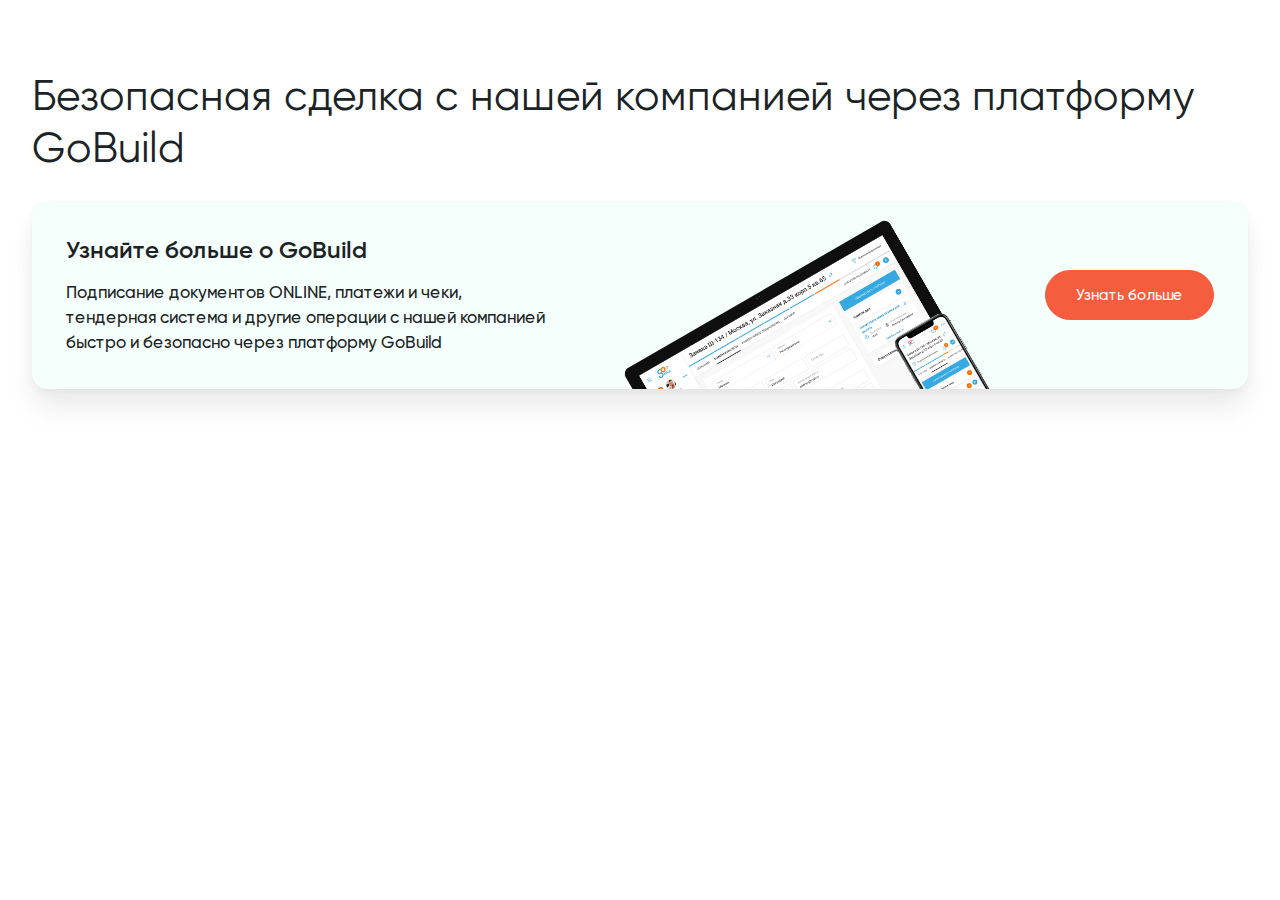
==== commit d43b0bc3: "ver-1.9" ====
--- a/secure-transaction-block.html
+++ b/secure-transaction-block.html
@@ -12,16 +12,16 @@
         <div class="inner">
             <!-- Безопасная сделка. Блок для главной страницы -->
             <section class="secure-transaction">
-                <h2>Безопасная сделка с нашей компанией через платформу GoBuild</h2>
+                <h2 class="banner__header t-400 secure-transaction__title">Безопасная сделка с нашей компанией через платформу GoBuild</h2>
                 <div class="secure-transaction-list shadowed">
                     <div>
-                        <h3>Узнайте больше о GoBuild</h3>
+                        <h3 class="banner-inner__header banner-inner__header_margin">Узнайте больше о GoBuild</h3>
                         <div class="secure-transaction-list-text">
                             Подписание документов ONLINE, платежи и чеки, тендерная система и другие операции с нашей компанией быстро и безопасно через платформу GoBuild
                         </div>
                     </div>
                     <div class="secure-transaction-list__img"></div>
-                    <a class="secure-transaction-list__button button button-40" href="#calc">Узнать больше</a>
+                    <a class="secure-transaction-list__button button" href="#calc">Узнать больше</a>
                 </div>
              </section>             
         </div>
--- a/style/rf/style.css
+++ b/style/rf/style.css
@@ -1,6 +1,11 @@
 /* Безопасная сделка. Блок для главной страницы */
 .secure-transaction {
     position: relative;
+}
+
+.secure-transaction__title {
+    max-width: 100%;
+    padding-right: 50px;
 }
 
 .secure-transaction-list {
@@ -8,32 +13,41 @@
     justify-content: space-between;
     align-items: center;
     gap: 10px;
+    min-height: 188px;
     position: relative;
-    padding: 35px 34px;
+    padding: 34px;
+    background: #F5FFFC;
     overflow: hidden;
 }
 
 .secure-transaction-list__img {
     position: relative;    
     flex: 0 0 320px;
+    align-self: flex-end;
 }
 
 .secure-transaction-list__img::after {
     content: "";
     display: block;
     position: absolute;
-    top: 0;    
+    top: -78px;
+    right: -20px;
     width: 100%;
-    height: 200px;
+    height: 250px;
     background-image: url(images/secure-transactions/1.png);
     background-repeat: no-repeat;
-    background-size: contain;
-    background-position: center;
+    background-size: 310px;
+    background-position: top;
     transform: rotate(-30deg);
 }
 
+.banner-inner__header_margin {
+    margin-bottom: 15px;
+}
+
 .secure-transaction-list-text {
-   padding-right: 30px;
+    max-width: 486px;
+    font-size: 17px;
 }
 
 .secure-transaction-list__button {
@@ -41,17 +55,45 @@
 }
 
 @media (max-width: 1023px) {
-    .secure-transaction-list__img {       
+    .secure-transaction-list {
+        min-height: 213px;
+    }
+
+    .secure-transaction__title {
+        max-width: 800px;
+        margin-bottom: 80px;
+    }
+
+    .secure-transaction-list-text {
+        max-width: 434px;
+        margin-right: 20px;
+    }
+
+    .secure-transaction-list__img {
         flex: 0 0 210px;
     }
-    .secure-transaction-list__img::after {
-        top: -30px;        
-    }
-}
-
-@media (max-width: 767px) {
+    
+    .secure-transaction-list__img::after {        
+        top: -90px;
+        right: -15px;        
+        background-size: contain;
+    }
+}
+
+@media (max-width: 833px) {
+    .secure-transaction {
+        padding: 0 8px;
+    }
+
+    .secure-transaction__title {
+        margin-bottom: 40px;
+    }
+
     .secure-transaction-list {
-        flex-wrap: wrap;
+        flex-direction: column;
+        gap: 20px;
+        align-items: flex-start;
+        padding-top: 50px;
     }
 
     .secure-transaction-list-text {
@@ -60,29 +102,53 @@
     }
 
     .secure-transaction-list__img {
-        order: 1;
-        max-width: 320px;
-    }
-
-    .secure-transaction-list__img::after {
-        top: -100px;
-        right: -100px;
-    }
-}
-
-@media (max-width: 359px) {
+        position: absolute;
+        right: -45px;
+        bottom: 98px;
+        width: 305px;
+    }
+}
+
+@media (max-width: 538px) {
+    .secure-transaction {
+        padding: 0;
+    }
+
+    .secure-transaction__title {
+        margin-bottom: 20px;
+        padding: 0;        
+    }
+
+    .banner-inner__header_margin {
+        font-size: 20px;
+        margin-bottom: 10px;
+    }
+
+    .secure-transaction-list {
+        padding: 20px;
+        min-height: 343px;
+        justify-content: flex-start;
+    }
+
     .secure-transaction-list-text {
         max-width: 100%;
-    }
-
-    .secure-transaction-list__img {        
-        width: 100%;
-        height: 50px;
+        font-size: 15px;
     }
 
     .secure-transaction-list__img::after {
-        top: -30px;
-        right: -120px;
+        top: -45px;
+        right: 0;
+    }
+}
+
+@media (max-width: 409px) {
+    .secure-transaction-list__img {
+        width: 195px;
+    }
+
+    .secure-transaction-list__img::after {
+        top: 5px;
+        right: -25px;
     }
 }
 
@@ -104,9 +170,11 @@
     font-weight: 500;
     font-size: 48px;
     line-height: 58px;
+    margin-bottom: 50px;
 }
 
 .secure-transactions__main-text {
+    margin-bottom: 84px;
     font-size: 32px;
     line-height: 45px;
     font-weight: 600;
@@ -160,7 +228,7 @@
 }
 
 .secure-transactions__title {
-    margin-top: 80px;
+    margin-top: 60px;
     font-weight: 600;
     font-size: 24px;
     line-height: 126.67%;
@@ -174,6 +242,7 @@
 .secure-transactions__text {
     position: relative;
     margin: 30px 0;
+    max-width: 1130px;
     font-weight: 500;
     font-size: 17px;
     line-height: 30px;
@@ -195,15 +264,24 @@
     background-color: #E2E2E2;
 }
 
+.secure-transactions__content {
+    margin-top: 90px;
+}
+
 .secure-transactions__content-row {
     display: flex;
     justify-content: space-between;
     align-items: flex-start;
-    padding: 20px 0;
+    margin-bottom: 18px;
+}
+
+.secure-transactions__content-row_margin {
+    margin-bottom: 80px;
 }
 
 .secure-transactions__img {
-    max-width: 630px;
+    width: 630px;
+    flex: 0 0 auto;
 }
 
 .old-place {
@@ -215,11 +293,11 @@
 }
 
 .secure-transactions__img_right {    
-    margin-left: 30px;
-}
-
-.secure-transactions__img_left {    
-    margin: 30px 30px 0 0;
+    margin-left: 140px;
+}
+
+.secure-transactions__img_left {
+    width: 510px;
 }
 
 .secure-transactions__list-title {
@@ -228,6 +306,7 @@
 }
 
 .secure-transactions__list-wrap {
+    margin-top: 30px;
     display: flex;
     justify-content: space-between;
     gap: 10px;
@@ -259,34 +338,144 @@
     max-width: 290px;
 }
 
+.lead-magnet-form {
+    margin-top: 120px;
+    background: #F7F7F7;
+}
+
 .lead-magnet__title {
     max-width: 520px;
     align-self: start;
+    font-weight: 500;
+    font-size: 48px;
+    line-height: 58px;
+}
+
+.form__right__position {
+    padding-left: 15px;
+}
+
+.lead-magnet-form__button {
+    margin-top: 10px;
+}
+
+@media (max-width: 1439px) {
+    .secure-transactions__main-text {
+        margin-bottom: 87px;
+    }
 }
 
 @media (max-width: 1023px) {
+    .secure-transactions__text {
+        max-width: 850px;
+    }
+
+    .secure-transactions__text_underline {
+        min-width: 300px;
+    }
+
     .secure-transactions__text_underline::after {
         bottom: -30px;        
     }
 
-    .secure-transactions__img {
-        max-width: 386px;
+    .secure-transactions__content-row {
+        margin-top: 33px;
+    }
+
+    .secure-transactions__content-row_margin {
+        margin-top: 120px;
+        margin-bottom: 90px;
     }
 
     .secure-transactions__img_right {        
         margin-left: 100px;
+        max-width: 386px;
     }
     
     .secure-transactions__img_left {
-        margin-right: 100px;
+        width: 470px;
+        margin-right: 110px;
+    }
+
+    .secure-transactions__img_left + .secure-transactions__text {
+        margin-top: 30px;
     }
 
     .secure-transactions__list-item {       
         background-position: right 20px bottom 20px;
     }
+
+    .secure-transactions__list-wrap {
+        gap: 20px;
+    }
+
+    .lead-magnet-form {
+        margin-top: 90px;
+    }
+
+    .lead-magnet__title {
+        max-width: 450px;
+    }
+
+    .form__right__position {
+        padding: 18px 12px;
+        align-self: flex-start;
+    }
+}
+
+@media (max-width: 930px) {
+    .secure-transactions__img_right {        
+        margin-left: 30px;
+    }
+
+    .secure-transactions__img_left {        
+        margin-right: 30px;
+    }
 }
 
 @media (max-width: 767px) {
+    .inner_mobile {
+        padding-left: 30px;
+        padding-right: 30px;
+    }
+
+    .secure-transactions__title_mobile {
+        margin-bottom: 17px;
+    }
+
+    .secure-transactions__content {
+        margin-top: 85px;
+    }
+
+    .secure-transactions__content-row .secure-transactions__title {
+        margin: 43px 0 0;
+    }
+
+    .secure-transactions__img_left + .secure-transactions__text {
+        margin: 25px 0;
+    }    
+
+    .secure-transactions__text {
+        margin: 25px 0 0;
+        max-width: 650px;
+    }
+
+    .secure-transactions__content-row {
+        margin: 0 0 68px;
+    }
+    
+    .secure-transactions__content h3 {
+        margin-top: 50px ;
+    }
+
+    .secure-transactions__content-row_margin {
+        margin-bottom: 0;
+    }
+
+    .secure-transactions__content-row_margin + h3 {
+        margin-top: 39px;
+    }
+
     .secure-transactions__text_underline::after {
         bottom: -15px;        
     }
@@ -295,16 +484,37 @@
         max-width: 345px;
     }
 
-    .secure-transactions__img_right {        
-        margin-left: 21px;
+    .secure-transactions__img_right {
+        margin: 30px 0 0 21px;
     }
     
     .secure-transactions__img_left {
         margin-right: 21px;
     }
 
-    .secure-transactions__list-item {       
+    .secure-transactions__text_margin {
+        margin-top: 30px;
+    }
+
+    .secure-transactions__list {
+        margin-top: 25px;
+    }
+
+    .secure-transactions__list-wrap {
+        margin-top: 25px;
+    }
+
+    .secure-transactions__list-item {
+        padding: 25px;
         background-position: right 20px bottom 20px;
+    }
+
+    .secure-transactions__list-item-text {
+        max-width: 150px;
+    }
+    
+    .l-2-col {
+        grid-template-columns: repeat(2, 1fr);
     }
 
     .lead-magnet__title {        
@@ -312,12 +522,54 @@
         line-height: 44px;
     }
 
-    .l-2-col {
-        grid-template-columns: repeat(2, 1fr);
-      }      
+    .lead-magnet-form {
+        margin-top: 80px;
+    }
+
+    .form__right__position {
+        padding: 0 10px;
+    }
+
+    .lead-magnet-form__button {
+        margin-top: 0;
+    }
 }
 
 @media (max-width: 545px) {
+    .inner_mobile {
+        padding-left: 20px;
+        padding-right: 20px;
+    }
+
+    .secure-transactions__main-title {
+        margin-bottom: 30px;
+    }
+
+    .secure-transactions__main-text {
+        margin-bottom: 40px;
+    }
+
+    .secure-transactions__title_mobile {
+        padding-left: 20px;
+        margin-bottom: 15px;
+    }
+
+    .secure-transactions__nav > ol {
+        padding: 0 60px;
+    }
+
+    .secure-transactions__content {
+        margin-top: 0;
+    }
+
+    .secure-transactions__text_underline {
+        min-width: 200px;
+    }
+
+    .secure-transactions__img {
+        margin: 25px auto 40px;
+    }
+
     .secure-transactions__list-title {
         font-weight: 500;
     }
@@ -328,7 +580,7 @@
     
     .secure-transactions__list-item {        
         max-width: 100%;        
-    }
+    }    
 }
 
 @media (max-width: 359px) {
@@ -348,7 +600,6 @@
         font-weight: 600;
         font-size: 17px;
         line-height: 25px;
-        margin-top: 20px;
     }
 
     .secure-transactions__title_mobile {
@@ -358,19 +609,37 @@
     .secure-transactions__nav {
         padding: 0;
         margin: 62px 0;
+        background: #F7F7F7;
     }
 
     .secure-transactions__nav li {
         font-size: 15px;
     }
 
+    .secure-transactions__content h3 {
+        margin-top: 30px;
+    }
+
+    #item-4 {
+        margin-top: 45px;
+    }
+    
+    .secure-transactions__text {
+        font-size: 15px;
+        line-height: 25px;
+    }
+
     .secure-transactions__content-row {
         flex-direction: column;
+        margin-bottom: 0;
+    }
+    
+    .secure-transactions__content-row_margin {
+       margin: 10px 0;
     }
 
     .secure-transactions__img {
         max-width: 250px;
-        margin: 25px 0 40px;
     }
 
     .old-place {        
@@ -381,27 +650,45 @@
         display: block;
     }
 
-    .secure-transactions__img_right {        
-        margin-left: 21px;
-    }
-    
-    .secure-transactions__img_left {
-        margin-right: 21px;
-    }
-
-    .secure-transactions__list-item {       
+    .secure-transactions__list {
+        margin-bottom: 45px;
+    }
+
+    .secure-transactions__list-wrap {
+        gap: 15px;
+    }
+
+    .secure-transactions__list-item {
+        min-height: 115px;
         background-position: right 20px bottom 20px;
     }
 
+    .secure-transactions__list-item_payment {
+        background-position: right 30px bottom 20px;
+    }
+    
+    .secure-transactions__list-item-text {
+        max-width: 200px;
+    }
+
+    .lead-magnet-form {
+        margin-top: 90px;
+    }
+
+    .l-2-col_1fr {
+        grid-template-columns: 1fr;
+        gap: 35px;
+    }
+
     .lead-magnet__title {        
+        font-weight: 700;
         font-size: 25px;
-        line-height: 44px;
-    }
-
-    .l-2-col {
-        grid-template-columns: 1fr;
-      }
-      
+        line-height: 31px;
+    }
+
+    .form__right__position {
+        padding: 0;
+    }
 }
 
 
@@ -416,6 +703,7 @@
 
 .typical-solutions__header {
     font-size: 48px;
+    margin-bottom: 70px;
 }
 
 .typical-solutions-list {
@@ -428,16 +716,17 @@
     position: relative;
     min-height: 200px;
     min-width: 180px;    
-    padding: 40px;
+    padding: 37px 40px;
+    background: #F5FFFC;
     overflow: hidden;
 }
 
 .typical-solutions-list-item__img {
     display: block;
-    width: 300px;
+    width: 350px;
     position: absolute;
-    right: -100px;
-    bottom: -100px;
+    right: -110px;
+    bottom: -110px;
 }
 
 .typical-solutions-list-item__text {
@@ -445,15 +734,36 @@
     z-index: 1;
     font-size: 24px;
     padding-right: 150px;
+    line-height: 126.67%;
 }
 
 @media (max-width: 1023px) {
     .typical-solutions-list-item {
         padding: 40px 20px;
     }
-}
-
-@media (max-width: 767px) {
+
+    .typical-solutions__header {
+        margin-bottom: 53px;
+    }
+
+    .typical-solutions-list-item__text {
+        max-width: 468px;
+        padding-left: 25px;
+        padding-right: 100px;
+    }
+
+    .typical-solutions-list-item__img {        
+        width: 350px;
+        right: -150px;
+        bottom: -110px;
+    }
+}
+
+@media (max-width: 767px) {    
+    .typical-solutions__header {
+        font-weight: 500;
+    }
+
     .typical-solutions-list {
         grid-template-columns: calc(50% - 10px) calc(50% - 10px);
         gap: 20px;
@@ -462,18 +772,21 @@
     .typical-solutions-list-item {        
         min-height: 150px;
         max-width: 342px;
-        padding: 25px;
+        padding: 25px 85px 25px 25px;
     }
 
     .typical-solutions-list-item__text {
         max-width: 200px;
-        padding-right: 0;
+        padding: 0;
+        font-weight: 500;
+        font-size: 17px;
+        line-height: 25px;
     }
     
     .typical-solutions-list-item__img {
-        width: 180px;
-        right: -55px;
-        bottom: -55px;
+        width: 240px;
+        right: -100px;
+        bottom: -75px;
     }
 
     .typical-solutions-list-item__text {
@@ -481,23 +794,45 @@
     }
 }
 
-@media (max-width: 476px) {
+@media (max-width: 569px) {
     .typical-solutions__header {
         font-size: 25px;
+        margin-bottom: 20px;
     }
 
     .typical-solutions-list {
-        grid-template-columns: 1fr;        
+        grid-template-columns: 1fr;
+        gap: 15px;
     }
 
     .typical-solutions-list-item {        
         min-height: 150px;
         max-width: 100%;
+        padding: 25px;
     }
 
     .typical-solutions-list-item__text {
         max-width: 100%;
-        padding-right: 65px;
+        padding-right: 75px;
         font-size: 17px;
     }
+
+    
+    .typical-solutions-list-item__img {
+        width: 190px;
+        right: -75px;
+        bottom: -55px;
+    }
+
+    .order-1 {
+        order: 1;
+    }
+    
+    .order-2 {
+        order: 2;
+    }
+
+    .order-3 {
+        order: 3;
+    }
 }